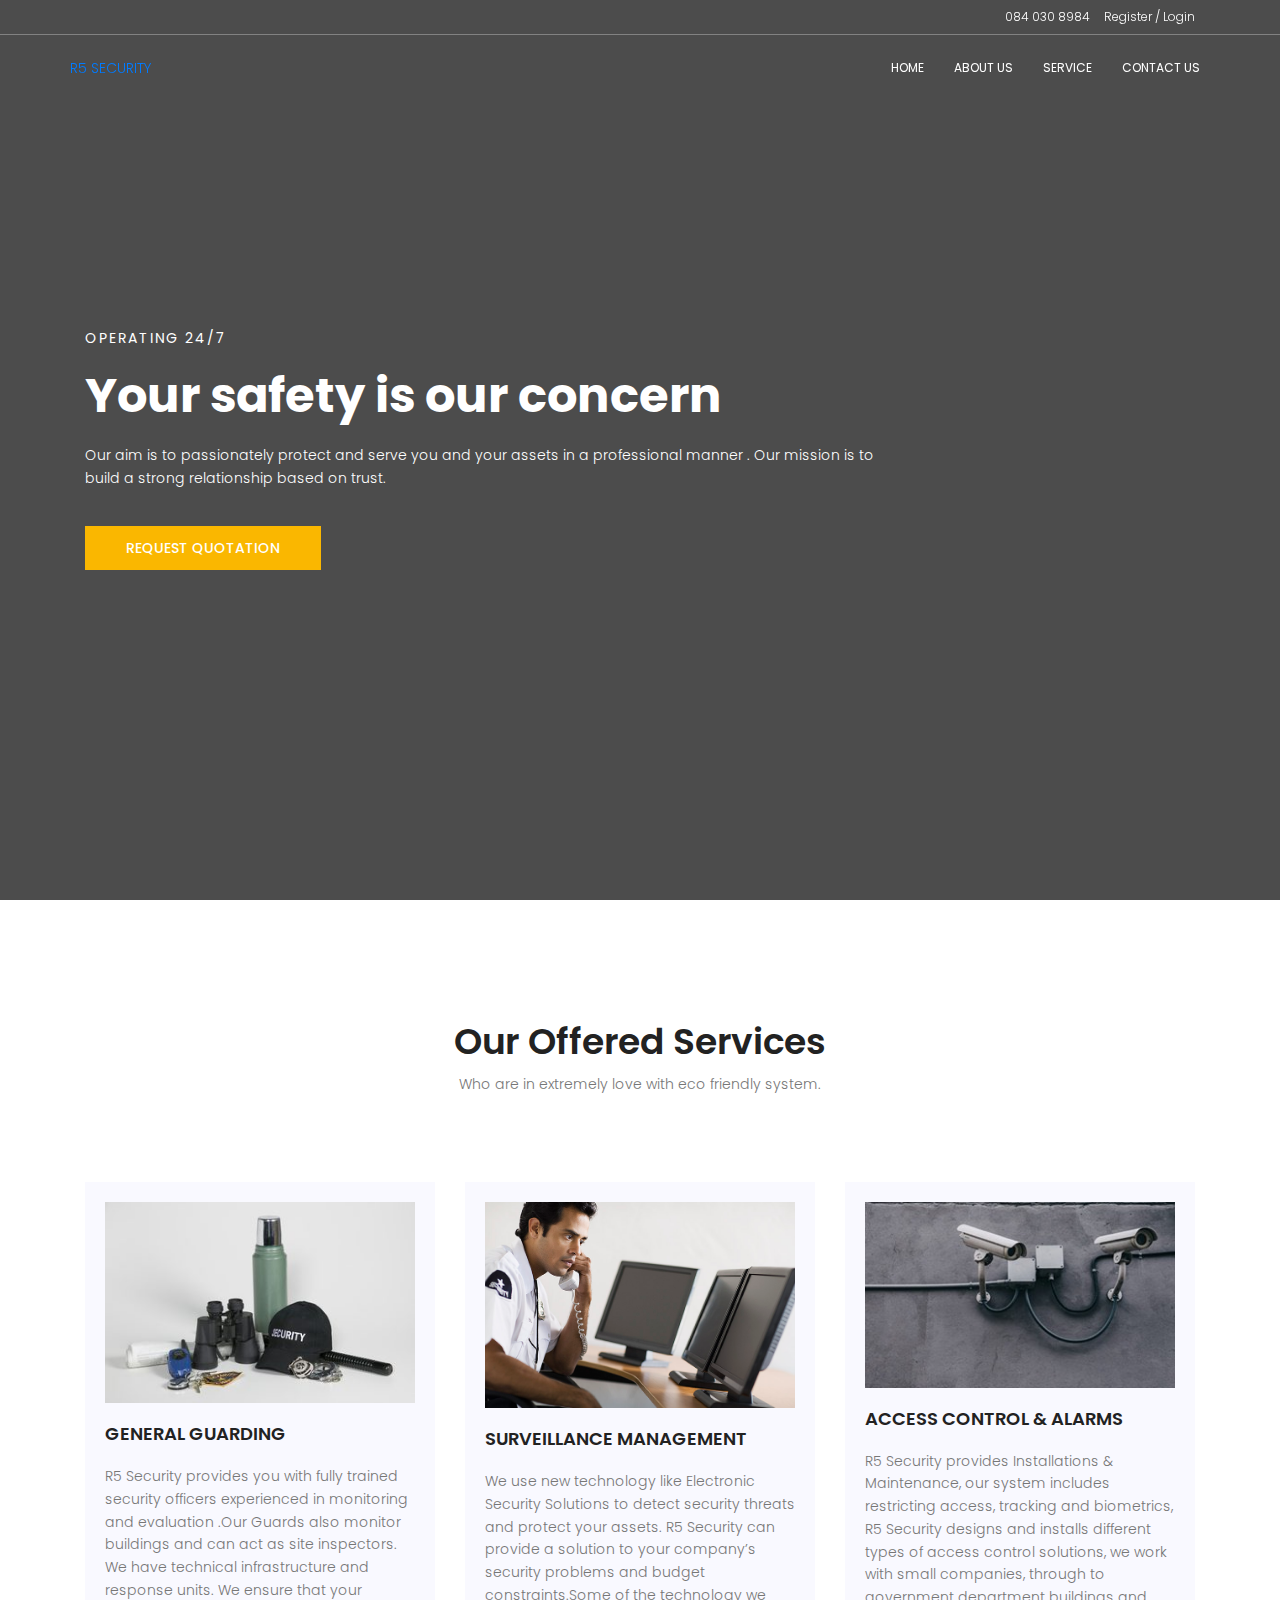
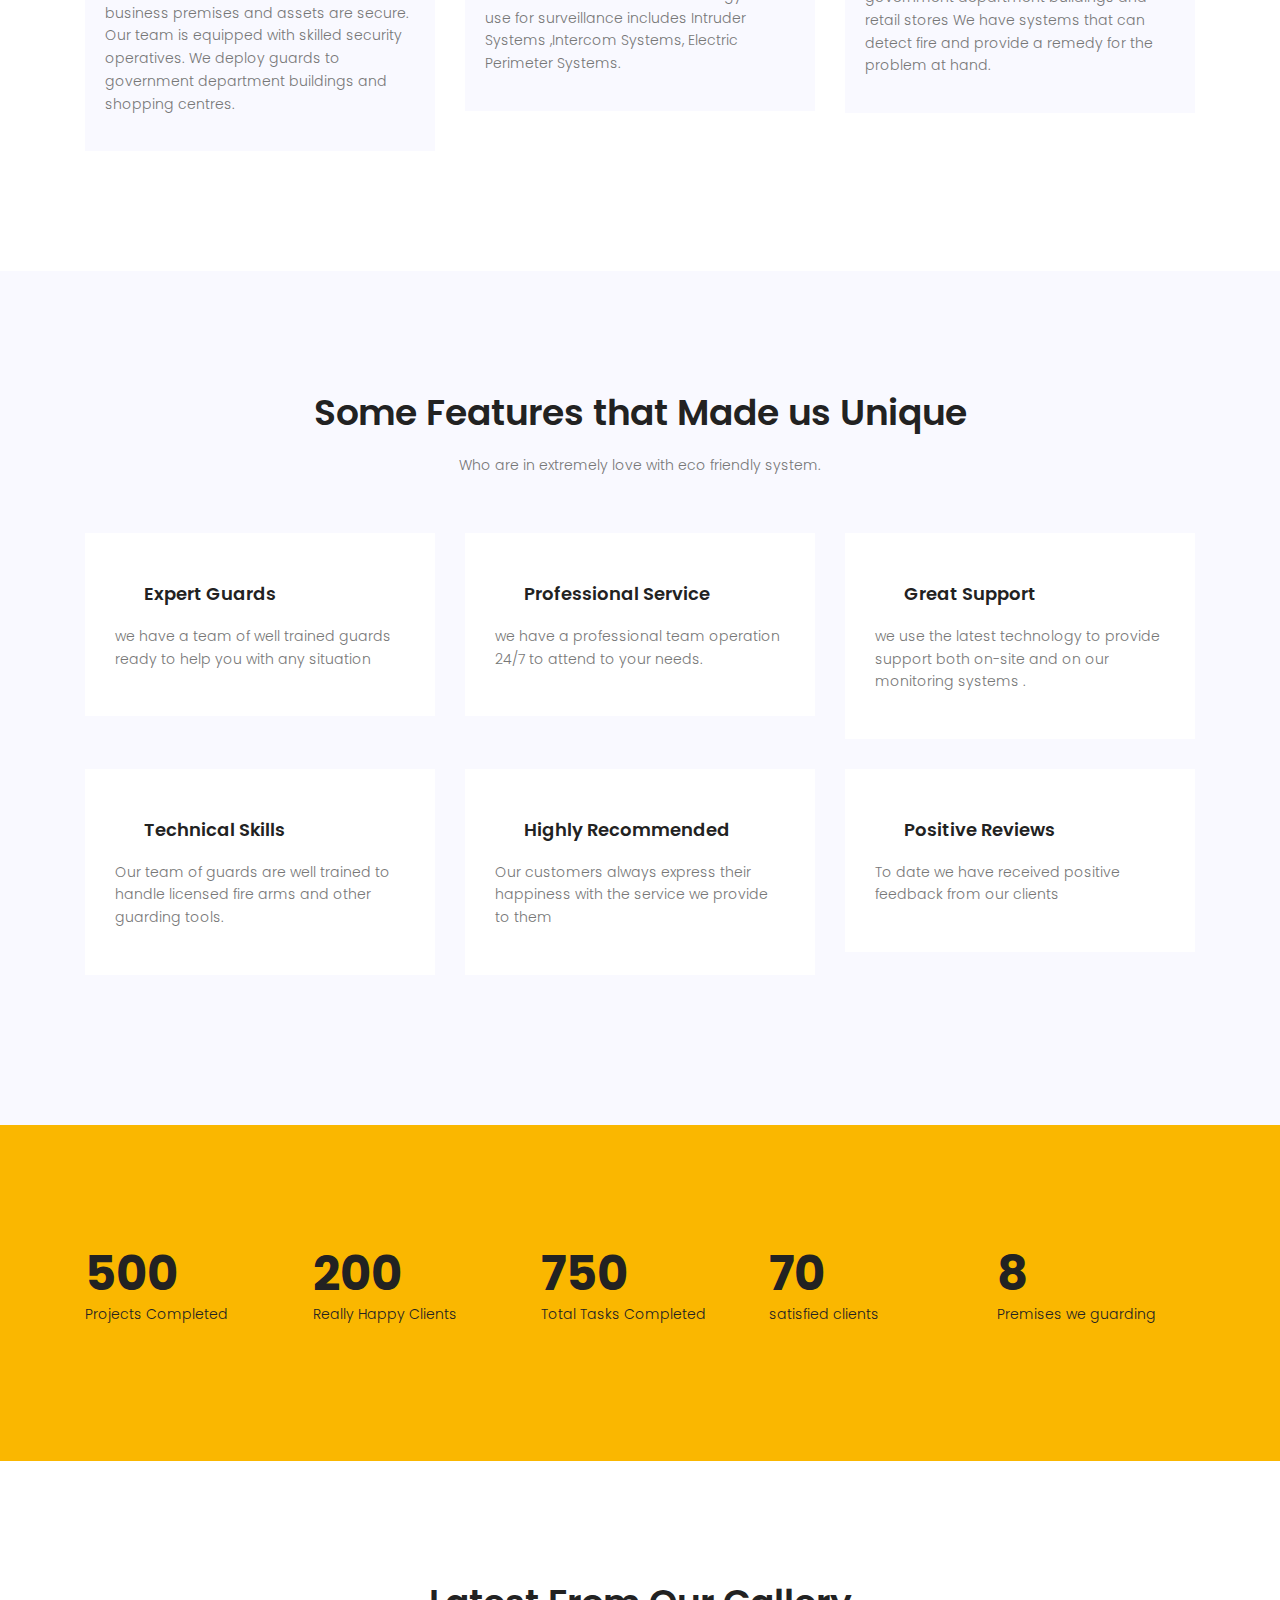
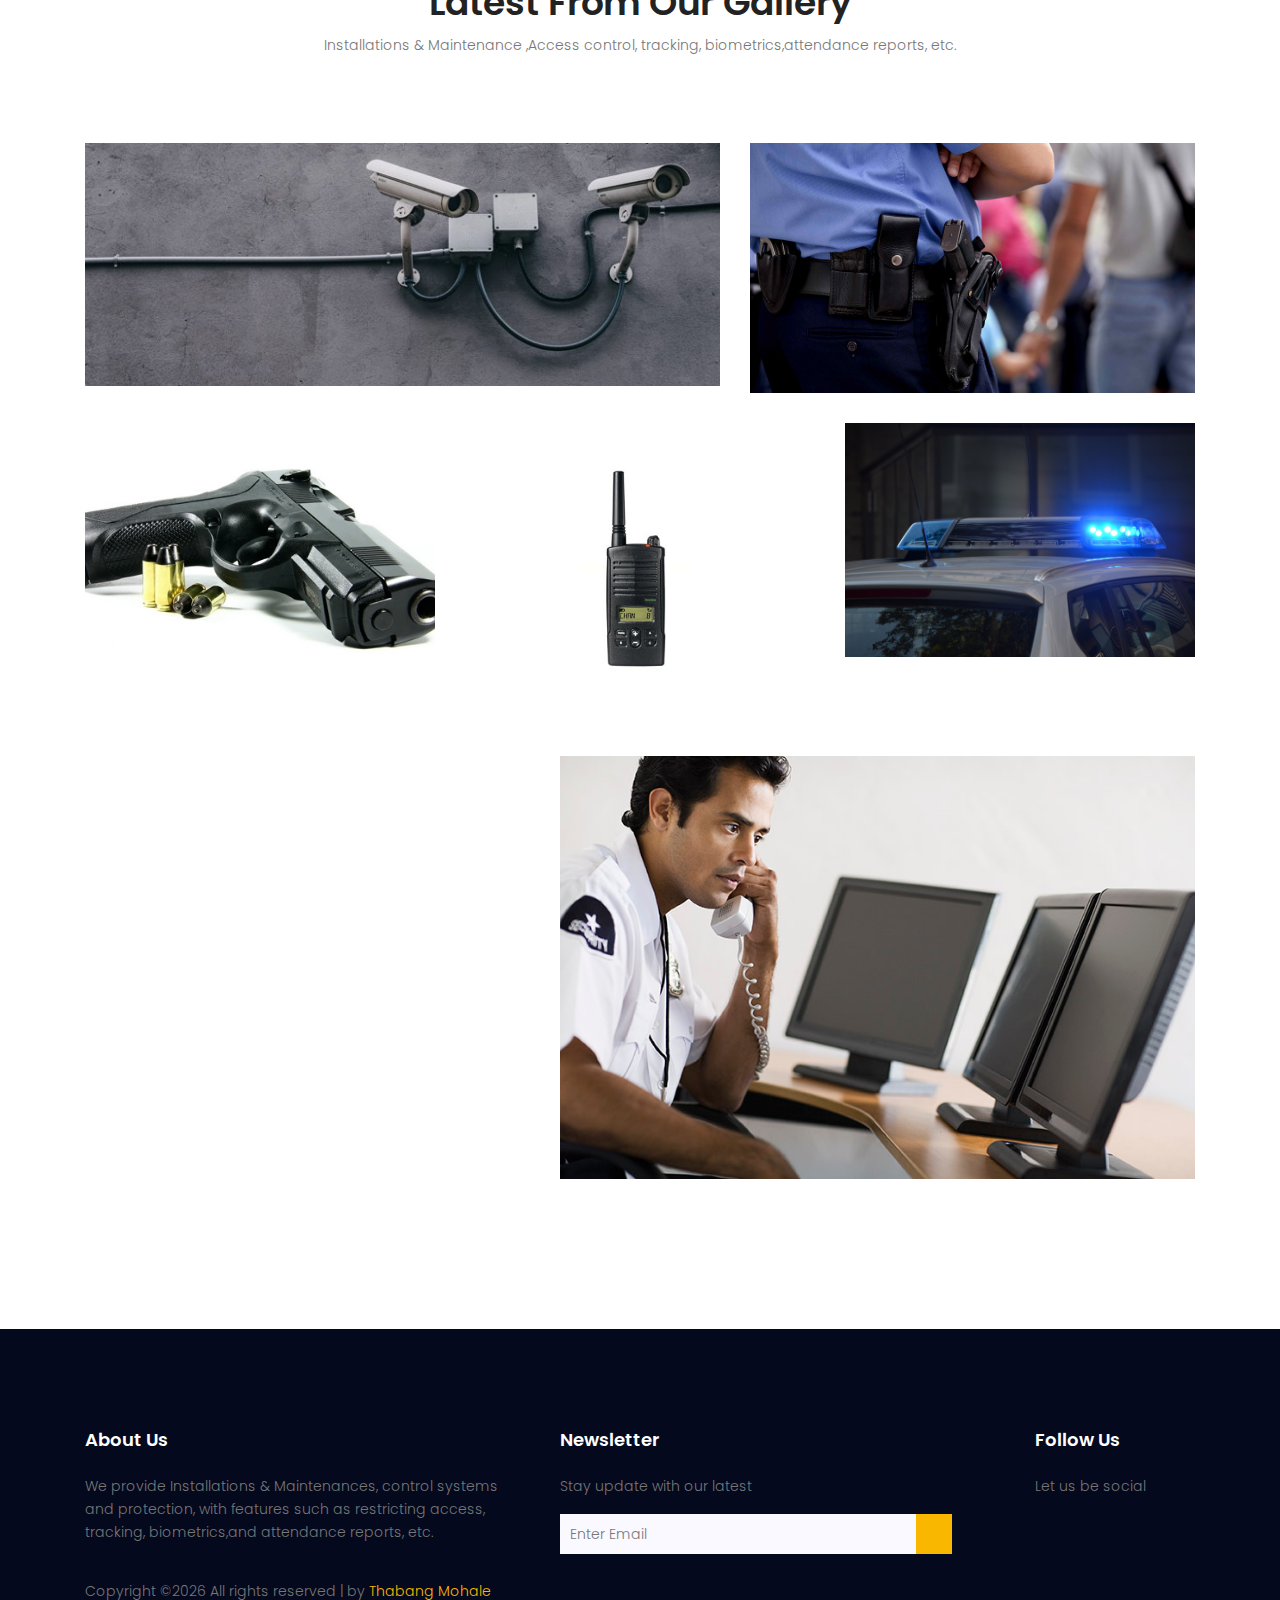
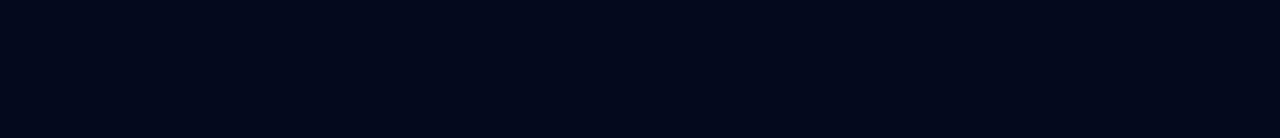
==== index.html @ 670a693b "Add files via upload" ====
<!DOCTYPE html>
	<html lang="zxx" class="no-js">
	<head>
		<!-- Mobile Specific Meta -->
		<meta name="viewport" content="width=device-width, initial-scale=1, shrink-to-fit=no">
		<!-- Favicon-->
		<link rel="shortcut icon" href="img/fav.png">
		<!-- Author Meta -->
		<meta name="author" content="codepixer">
		<!-- Meta Description -->
		<meta name="description" content="">
		<!-- Meta Keyword -->
		<meta name="keywords" content="">
		<!-- meta character set -->
		<meta charset="UTF-8">
		<!-- Site Title -->
		<title>R5 Security</title>

		<link href="https://fonts.googleapis.com/css?family=Poppins:100,200,400,300,500,600,700" rel="stylesheet"> 
			<!--
			CSS
			============================================= -->
			<link rel="stylesheet" href="css/linearicons.css">
			<link rel="stylesheet" href="css/font-awesome.min.css">
			<link rel="stylesheet" href="css/bootstrap.css">
			<link rel="stylesheet" href="css/magnific-popup.css">
			<link rel="stylesheet" href="css/nice-select.css">					
			<link rel="stylesheet" href="css/animate.min.css">
			<link rel="stylesheet" href="css/owl.carousel.css">
			<link rel="stylesheet" href="css/main.css">
		</head>
		<body>

			  <header id="header" id="home">
			  	<div class="container header-top">
			  		<div class="row">
				  		<div class="col-6 top-head-left">				  			
				  			<ul>
		  						<li><a href="#"><i class="fa fa-facebook"></i></a></li>
								<li><a href="#"><i class="fa fa-twitter"></i></a></li>
							
				  			</ul>
				  		</div>
				  		<div class="col-6 top-head-right">
				  			<ul>
				  				<li><a href="tel:+880 012 3654 896"><span>084 030 8984</span> <span class="lnr lnr-phone-handset"></span></a></li>
				  				<li><a href="#">Register / Login</a></li>
				  			</ul>
				  		</div>			  			
			  		</div>
			  	</div>
			  	<hr>
			    <div class="container">
			    	<div class="row align-items-center justify-content-between d-flex">
				      <div id="logo">
						  
				        <a href="index.html"><img src="" alt="" title="" />R5 SECURITY</a> 
				      </div>
				      <nav id="nav-menu-container">
				        <ul class="nav-menu">
				          <li class="menu-active"><a href="index.html">Home</a></li>
				          <li><a href="about.html">About Us</a></li>
				          <li><a href="service.html">Service</a></li>
				         <!--- <li><a href="slider.html">Gallery</a></li>
						  <li><a href="price.html">Price</a></li>
						-->
				          	
						  <li><a href="contact.html">Contact us</a></li>
						  <!---	
				          <li class="menu-has-children"><a href="">Pages</a>
				            <ul>
				              <li><a href="blog-single.html">blog Single</a></li>
				              <li><a href="elements.html">Elements</a></li>
				            </ul>
						  </li>	
						-->		          
				        </ul>
				      </nav><!-- #nav-menu-container -->		    		
			    	</div>
			    </div>
			  </header><!-- #header -->

			<!-- start banner Area -->
			<section class="banner-area relative" id="home">
				<div class="overlay overlay-bg"></div>	
				<div class="container">
					<div class="row fullscreen d-flex align-items-center justify-content-start">
						<div class="banner-content col-lg-9">
							<h6 class="text-white">Operating 24/7</h6>
							<h1 class="text-white">
								Your safety is our concern				
							</h1>
							<p class="pt-20 pb-20 text-white">
									Our aim is to passionately protect and serve you and your assets in a 
									professional manner . Our mission is to build a strong relationship
									  based on trust.
							</p>
							<a href="contact.html" class="primary-btn text-uppercase">request quotation</a>
						</div>											
					</div>
				</div>					
			</section>
			<!-- End banner Area -->	

			<!-- Start service Area -->
			<section class="service-area section-gap" id="service">
				<div class="container">
					<div class="row d-flex justify-content-center">
						<div class="menu-content pb-70 col-lg-8">
							<div class="title text-center">
								<h1 class="mb-10">Our Offered Services</h1>
								<p>Who are in extremely love with eco friendly system.</p>
							</div>
						</div>
					</div>						
					<div class="row">
						<div class="col-lg-4">
							<div class="single-service">
								<div class="thumb">
									<img class="img-fluid" src="img/tools.jpg" alt="">
								</div>
								<div class="detail">
									<a href="#"><h4>GENERAL GUARDING</h4></a>
									<p>
									R5 Security provides you with fully trained  security officers experienced in monitoring and evaluation
									 .Our Guards also monitor buildings and can act as  site inspectors.
									 We have  technical infrastructure and  response units.
									We ensure that your business premises and assets are secure.
									Our team  is equipped with skilled security operatives.
									We  deploy guards to government department buildings and shopping centres.									
									</p>
								</div>
							</div>
						</div>
						<div class="col-lg-4">
							<div class="single-service">
								<div class="thumb">
									<img class="img-fluid" src="img/security.jpg" alt="">
								</div>
								<div class="detail">
									<a href="#"><h4>SURVEILLANCE MANAGEMENT</h4></a>
									<p>
									We use new technology like Electronic Security Solutions to detect security threats and 
									protect your assets.
									R5 Security can provide a solution to your company’s 
									security problems and budget constraints.Some of the 
									technology  we use for surveillance includes Intruder Systems ,Intercom Systems,
									Electric Perimeter Systems.										
									</p>
								</div>
							</div>
						</div>
						<div class="col-lg-4">
							<div class="single-service">
								<div class="thumb">
									<img class="img-fluid" src="img/s3.jpg" alt="">
								</div>
								<div class="detail">
									<a href="#"><h4>ACCESS CONTROL & ALARMS</h4></a>
									<p>
											R5 Security provides Installations & Maintenance, our system includes 
											restricting access, tracking and biometrics, R5 Security  designs and installs
											 different types of access control solutions,
											we work with  small companies, through to government department buildings and retail stores
											
											We have systems that can detect fire and provide a remedy for the problem at hand.
											  								
									</p>
								</div>
							</div>
						</div>												
					</div>
				</div>	
			</section>
			<!-- End service Area -->	


			<!-- Start feature Area -->
			<section class="feature-area section-gap" id="feature">
				<div class="container">
					<div class="row d-flex justify-content-center">
						<div class="col-md-8 pb-40 header-text">
							<h1>Some Features that Made us Unique</h1>
							<p>
								Who are in extremely love with eco friendly system.
							</p>
						</div>
					</div>
					<div class="row">
						<div class="col-lg-4 col-md-6">
							<div class="single-feature">
								<h4><span class="lnr lnr-user"></span>Expert Guards</h4>
								<p>
									we have a team of well trained guards ready to help you with any situation
								</p>
							</div>
						</div>
						<div class="col-lg-4 col-md-6">
							<div class="single-feature">
								<h4><span class="lnr lnr-license"></span>Professional Service</h4>
								<p>
									we have a professional team operation 24/7 to attend to your needs.
								</p>								
							</div>
						</div>
						<div class="col-lg-4 col-md-6">
							<div class="single-feature">
								<h4><span class="lnr lnr-phone"></span>Great Support</h4>
								<p>
									we use the latest technology to provide support both on-site and on our monitoring systems .
								</p>								
							</div>
						</div>
						<div class="col-lg-4 col-md-6">
							<div class="single-feature">
								<h4><span class="lnr lnr-rocket"></span>Technical Skills</h4>
								<p>
									Our team of guards are well trained to handle licensed fire arms and other guarding tools.
								</p>				
							</div>
						</div>
						<div class="col-lg-4 col-md-6">
							<div class="single-feature">
								<h4><span class="lnr lnr-diamond"></span>Highly Recommended</h4>
								<p>
									Our customers always express their happiness with the service we provide to them
								</p>								
							</div>
						</div>
						<div class="col-lg-4 col-md-6">
							<div class="single-feature">
								<h4><span class="lnr lnr-bubble"></span>Positive Reviews</h4>
								<p>
									To date we have received positive feedback from our clients
								</p>									
							</div>
						</div>						
					</div>
				</div>	
			</section>
			<!-- End feature Area -->				

			<!-- Start fact Area -->
			<section class="facts-area section-gap" id="facts-area">
				<div class="container">
					<div class="row">
						<div class="col single-fact">
							<h1 class="counter">500</h1>
							<p>Projects Completed</p>
						</div>
						<div class="col single-fact">
							<h1 class="counter">200</h1>
							<p>Really Happy Clients</p>
						</div>
						<div class="col single-fact">
							<h1 class="counter">750</h1>
							<p>Total Tasks Completed</p>
						</div>
						<div class="col single-fact">
							<h1 class="counter">70</h1>
							<p>satisfied clients</p>
						</div>	
						<div class="col single-fact">
							<h1 class="counter">8</h1>
							<p>Premises we guarding</p>
						</div>												
					</div>
				</div>	
			</section>
			<!-- end fact Area -->							

			<!-- Start galery Area -->
			<section class="galery-area section-gap" id="gallery">
				<div class="container">
					<div class="row d-flex justify-content-center">
						<div class="menu-content pb-70 col-lg-8">
							<div class="title text-center">
								<h1 class="mb-10">Latest From Our Gallery</h1>
								<p>Installations & Maintenance ,Access control, tracking, biometrics,attendance reports, etc.	
								</p>
							</div>
						</div>
					</div>					
					<div class="row">
						<div class="col-lg-7 col-md-6">
							<a href="img/g1.jpg" class="single-gallery">
								<img class="img-fluid" src="img/g1.jpg" alt="">
							</a>
						</div>
						<div class="col-lg-5 col-md-6">
							<a href="img/g2.jpg" class="single-gallery">
								<img class="img-fluid" src="img/hg.jpg" alt="">
							</a>
						</div>
						<div class="col-lg-4 col-md-4">
							<a href="img/g3.jpg" class="single-gallery">
								<img class="img-fluid" src="img/gd.jpg" alt="">
							</a>
						</div>
						<div class="col-lg-4 col-md-4">
							<a href="img/g4.jpg" class="single-gallery">
								<img class="img-fluid" src="img/ns.jpg" alt="">
							</a>
						</div>	
						<div class="col-lg-4 col-md-4">
							<a href="img/g5.jpg" class="single-gallery">
								<img class="img-fluid" src="img/car.jpg" alt="">
							</a>
						</div>
						<div class="col-lg-5 col-md-6">
							<a href="img/g6.jpg" class="single-gallery">
								<img class="img-fluid" src="img/str.jpg" alt="">
							</a>
						</div>	
						<div class="col-lg-7 col-md-6">
							<a href="img/g7.jpg" class="single-gallery">
								<img class="img-fluid" src="img/security.jpg" alt="">
							</a>
						</div>	
																									
					</div>
				</div>	
			</section>
			<!-- End galery Area -->

			<!-- Start blog Area -->
			<!---
			<section class="blog-area section-gap" id="blog">
				<div class="container">
					<div class="row d-flex justify-content-center">
						<div class="menu-content pb-70 col-lg-8">
							<div class="title text-center">
								<h1 class="mb-10">Latest From Our Blog</h1>
								<p>Lorem ipsum dolor sit amet, consectetur adipisicing elit, sed do eiusmod tempor incididunt ut labore  et dolore magna aliqua.</p>
							</div>
						</div>
					</div>					
					<div class="row">
						<div class="col-lg-3 col-md-6 single-blog">
							<div class="thumb">
								<img class="img-fluid" src="img/b1.jpg" alt="">								
							</div>
							<p class="date">10 Jan 2018</p>
							<a href="blog-single.html"><h4>Addiction When Gambling
							Becomes A Problem</h4></a>
							<p>
								inappropriate behavior ipsum dolor sit amet, consectetur.
							</p>
							<div class="meta-bottom d-flex justify-content-between">
								<p><span class="lnr lnr-heart"></span> 15 Likes</p>
								<p><span class="lnr lnr-bubble"></span> 02 Comments</p>
							</div>									
						</div>
						<div class="col-lg-3 col-md-6 single-blog">
							<div class="thumb">
								<img class="img-fluid" src="img/b2.jpg" alt="">								
							</div>
							<p class="date">10 Jan 2018</p>
							<a href="blog-single.html"><h4>Addiction When Gambling
							Becomes A Problem</h4></a>
							<p>
								inappropriate behavior ipsum dolor sit amet, consectetur.
							</p>
							<div class="meta-bottom d-flex justify-content-between">
								<p><span class="lnr lnr-heart"></span> 15 Likes</p>
								<p><span class="lnr lnr-bubble"></span> 02 Comments</p>
							</div>									
						</div>
						<div class="col-lg-3 col-md-6 single-blog">
							<div class="thumb">
								<img class="img-fluid" src="img/b3.jpg" alt="">								
							</div>
							<p class="date">10 Jan 2018</p>
							<a href="blog-single.html"><h4>Addiction When Gambling
							Becomes A Problem</h4></a>
							<p>
								inappropriate behavior ipsum dolor sit amet, consectetur.
							</p>
							<div class="meta-bottom d-flex justify-content-between">
								<p><span class="lnr lnr-heart"></span> 15 Likes</p>
								<p><span class="lnr lnr-bubble"></span> 02 Comments</p>
							</div>									
						</div>
						<div class="col-lg-3 col-md-6 single-blog">
							<div class="thumb">
								<img class="img-fluid" src="img/b4.jpg" alt="">								
							</div>
							<p class="date">10 Jan 2018</p>
							<a href="blog-single.html"><h4>Addiction When Gambling
							Becomes A Problem</h4></a>
							<p>
								inappropriate behavior ipsum dolor sit amet, consectetur.
							</p>
							<div class="meta-bottom d-flex justify-content-between">
								<p><span class="lnr lnr-heart"></span> 15 Likes</p>
								<p><span class="lnr lnr-bubble"></span> 02 Comments</p>
							</div>									
						</div>							
					</div>
				</div>	
			</section>
		-->
			<!-- End blog Area -->
			


			<!-- start footer Area -->		
			<footer class="footer-area section-gap">
				<div class="container">
					<div class="row">
						<div class="col-lg-5 col-md-6 col-sm-6">
							<div class="single-footer-widget">
								<h6>About Us</h6>
								<p>
								We provide Installations & Maintenances, control systems and protection,
								with features such as restricting access, tracking, biometrics,and attendance reports, etc.				
								</p>
								<p class="footer-text">
							
Copyright &copy;<script>document.write(new Date().getFullYear());</script> All rights reserved | by <a href="https://www.thabangmohale.co.za" target="_blank">Thabang Mohale</a>

								</p>								
							</div>
						</div>
						<div class="col-lg-5  col-md-6 col-sm-6">
							<div class="single-footer-widget">
								<h6>Newsletter</h6>
								<p>Stay update with our latest</p>
								<div class="" id="mc_embed_signup">
									<form target="_blank" novalidate="true" action="https://spondonit.us12.list-manage.com/subscribe/post?u=1462626880ade1ac87bd9c93a&amp;id=92a4423d01" method="get" class="form-inline">
										<input class="form-control" name="EMAIL" placeholder="Enter Email" onfocus="this.placeholder = ''" onblur="this.placeholder = 'Enter Email '" required="" type="email">
			                            	<button class="click-btn btn btn-default"><span class="lnr lnr-arrow-right"></span></button>
			                            	<div style="position: absolute; left: -5000px;">
												<input name="b_36c4fd991d266f23781ded980_aefe40901a" tabindex="-1" value="" type="text">
											</div>

										<div class="info"></div>
									</form>
								</div>
							</div>
						</div>						
						<div class="col-lg-2 col-md-6 col-sm-6 social-widget">
							<div class="single-footer-widget">
								<h6>Follow Us</h6>
								<p>Let us be social</p>
								<div class="footer-social d-flex align-items-center">
									<a href="#"><i class="fa fa-facebook"></i></a>
									<a href="#"><i class="fa fa-twitter"></i></a>
								
								</div>
							</div>
						</div>							
					</div>
				</div>
			</footer>	
			<!-- End footer Area -->		

			<script src="js/vendor/jquery-2.2.4.min.js"></script>
			<script src="https://cdnjs.cloudflare.com/ajax/libs/popper.js/1.12.9/umd/popper.min.js" integrity="sha384-ApNbgh9B+Y1QKtv3Rn7W3mgPxhU9K/ScQsAP7hUibX39j7fakFPskvXusvfa0b4Q" crossorigin="anonymous"></script>
			<script src="js/vendor/bootstrap.min.js"></script>			
			<script type="text/javascript" src="https://maps.googleapis.com/maps/api/js?key=AIzaSyBhOdIF3Y9382fqJYt5I_sswSrEw5eihAA"></script>
  			<script src="js/easing.min.js"></script>			
			<script src="js/hoverIntent.js"></script>
			<script src="js/superfish.min.js"></script>	
			<script src="js/jquery.ajaxchimp.min.js"></script>
			<script src="js/jquery.magnific-popup.min.js"></script>	
			<script src="js/owl.carousel.min.js"></script>			
			<script src="js/jquery.sticky.js"></script>
			<script src="js/jquery.nice-select.min.js"></script>	
			<script src="js/waypoints.min.js"></script>
			<script src="js/jquery.counterup.min.js"></script>					
			<script src="js/parallax.min.js"></script>		
			<script src="js/mail-script.js"></script>	
			<script src="js/main.js"></script>	
		</body>
	</html>
---- css/linearicons.css ----
@font-face {
	font-family: 'Linearicons-Free';
	src:url('../fonts/Linearicons-Free.eot?w118d');
	src:url('../fonts/Linearicons-Free.eot?#iefixw118d') format('embedded-opentype'),
		url('../fonts/Linearicons-Free.woff2?w118d') format('woff2'),
		url('../fonts/Linearicons-Free.woff?w118d') format('woff'),
		url('../fonts/Linearicons-Free.ttf?w118d') format('truetype'),
		url('../fonts/Linearicons-Free.svg?w118d#Linearicons-Free') format('svg');
	font-weight: normal;
	font-style: normal;
}

.lnr {
	font-family: 'Linearicons-Free';
	speak: none;
	font-style: normal;
	font-weight: normal;
	font-variant: normal;
	text-transform: none;
	line-height: 1;

	/* Better Font Rendering =========== */
	-webkit-font-smoothing: antialiased;
	-moz-osx-font-smoothing: grayscale;
}

.lnr-home:before {
	content: "\e800";
}
.lnr-apartment:before {
	content: "\e801";
}
.lnr-pencil:before {
	content: "\e802";
}
.lnr-magic-wand:before {
	content: "\e803";
}
.lnr-drop:before {
	content: "\e804";
}
.lnr-lighter:before {
	content: "\e805";
}
.lnr-poop:before {
	content: "\e806";
}
.lnr-sun:before {
	content: "\e807";
}
.lnr-moon:before {
	content: "\e808";
}
.lnr-cloud:before {
	content: "\e809";
}
.lnr-cloud-upload:before {
	content: "\e80a";
}
.lnr-cloud-download:before {
	content: "\e80b";
}
.lnr-cloud-sync:before {
	content: "\e80c";
}
.lnr-cloud-check:before {
	content: "\e80d";
}
.lnr-database:before {
	content: "\e80e";
}
.lnr-lock:before {
	content: "\e80f";
}
.lnr-cog:before {
	content: "\e810";
}
.lnr-trash:before {
	content: "\e811";
}
.lnr-dice:before {
	content: "\e812";
}
.lnr-heart:before {
	content: "\e813";
}
.lnr-star:before {
	content: "\e814";
}
.lnr-star-half:before {
	content: "\e815";
}
.lnr-star-empty:before {
	content: "\e816";
}
.lnr-flag:before {
	content: "\e817";
}
.lnr-envelope:before {
	content: "\e818";
}
.lnr-paperclip:before {
	content: "\e819";
}
.lnr-inbox:before {
	content: "\e81a";
}
.lnr-eye:before {
	content: "\e81b";
}
.lnr-printer:before {
	content: "\e81c";
}
.lnr-file-empty:before {
	content: "\e81d";
}
.lnr-file-add:before {
	content: "\e81e";
}
.lnr-enter:before {
	content: "\e81f";
}
.lnr-exit:before {
	content: "\e820";
}
.lnr-graduation-hat:before {
	content: "\e821";
}
.lnr-license:before {
	content: "\e822";
}
.lnr-music-note:before {
	content: "\e823";
}
.lnr-film-play:before {
	content: "\e824";
}
.lnr-camera-video:before {
	content: "\e825";
}
.lnr-camera:before {
	content: "\e826";
}
.lnr-picture:before {
	content: "\e827";
}
.lnr-book:before {
	content: "\e828";
}
.lnr-bookmark:before {
	content: "\e829";
}
.lnr-user:before {
	content: "\e82a";
}
.lnr-users:before {
	content: "\e82b";
}
.lnr-shirt:before {
	content: "\e82c";
}
.lnr-store:before {
	content: "\e82d";
}
.lnr-cart:before {
	content: "\e82e";
}
.lnr-tag:before {
	content: "\e82f";
}
.lnr-phone-handset:before {
	content: "\e830";
}
.lnr-phone:before {
	content: "\e831";
}
.lnr-pushpin:before {
	content: "\e832";
}
.lnr-map-marker:before {
	content: "\e833";
}
.lnr-map:before {
	content: "\e834";
}
.lnr-location:before {
	content: "\e835";
}
.lnr-calendar-full:before {
	content: "\e836";
}
.lnr-keyboard:before {
	content: "\e837";
}
.lnr-spell-check:before {
	content: "\e838";
}
.lnr-screen:before {
	content: "\e839";
}
.lnr-smartphone:before {
	content: "\e83a";
}
.lnr-tablet:before {
	content: "\e83b";
}
.lnr-laptop:before {
	content: "\e83c";
}
.lnr-laptop-phone:before {
	content: "\e83d";
}
.lnr-power-switch:before {
	content: "\e83e";
}
.lnr-bubble:before {
	content: "\e83f";
}
.lnr-heart-pulse:before {
	content: "\e840";
}
.lnr-construction:before {
	content: "\e841";
}
.lnr-pie-chart:before {
	content: "\e842";
}
.lnr-chart-bars:before {
	content: "\e843";
}
.lnr-gift:before {
	content: "\e844";
}
.lnr-diamond:before {
	content: "\e845";
}
.lnr-linearicons:before {
	content: "\e846";
}
.lnr-dinner:before {
	content: "\e847";
}
.lnr-coffee-cup:before {
	content: "\e848";
}
.lnr-leaf:before {
	content: "\e849";
}
.lnr-paw:before {
	content: "\e84a";
}
.lnr-rocket:before {
	content: "\e84b";
}
.lnr-briefcase:before {
	content: "\e84c";
}
.lnr-bus:before {
	content: "\e84d";
}
.lnr-car:before {
	content: "\e84e";
}
.lnr-train:before {
	content: "\e84f";
}
.lnr-bicycle:before {
	content: "\e850";
}
.lnr-wheelchair:before {
	content: "\e851";
}
.lnr-select:before {
	content: "\e852";
}
.lnr-earth:before {
	content: "\e853";
}
.lnr-smile:before {
	content: "\e854";
}
.lnr-sad:before {
	content: "\e855";
}
.lnr-neutral:before {
	content: "\e856";
}
.lnr-mustache:before {
	content: "\e857";
}
.lnr-alarm:before {
	content: "\e858";
}
.lnr-bullhorn:before {
	content: "\e859";
}
.lnr-volume-high:before {
	content: "\e85a";
}
.lnr-volume-medium:before {
	content: "\e85b";
}
.lnr-volume-low:before {
	content: "\e85c";
}
.lnr-volume:before {
	content: "\e85d";
}
.lnr-mic:before {
	content: "\e85e";
}
.lnr-hourglass:before {
	content: "\e85f";
}
.lnr-undo:before {
	content: "\e860";
}
.lnr-redo:before {
	content: "\e861";
}
.lnr-sync:before {
	content: "\e862";
}
.lnr-history:before {
	content: "\e863";
}
.lnr-clock:before {
	content: "\e864";
}
.lnr-download:before {
	content: "\e865";
}
.lnr-upload:before {
	content: "\e866";
}
.lnr-enter-down:before {
	content: "\e867";
}
.lnr-exit-up:before {
	content: "\e868";
}
.lnr-bug:before {
	content: "\e869";
}
.lnr-code:before {
	content: "\e86a";
}
.lnr-link:before {
	content: "\e86b";
}
.lnr-unlink:before {
	content: "\e86c";
}
.lnr-thumbs-up:before {
	content: "\e86d";
}
.lnr-thumbs-down:before {
	content: "\e86e";
}
.lnr-magnifier:before {
	content: "\e86f";
}
.lnr-cross:before {
	content: "\e870";
}
.lnr-menu:before {
	content: "\e871";
}
.lnr-list:before {
	content: "\e872";
}
.lnr-chevron-up:before {
	content: "\e873";
}
.lnr-chevron-down:before {
	content: "\e874";
}
.lnr-chevron-left:before {
	content: "\e875";
}
.lnr-chevron-right:before {
	content: "\e876";
}
.lnr-arrow-up:before {
	content: "\e877";
}
.lnr-arrow-down:before {
	content: "\e878";
}
.lnr-arrow-left:before {
	content: "\e879";
}
.lnr-arrow-right:before {
	content: "\e87a";
}
.lnr-move:before {
	content: "\e87b";
}
.lnr-warning:before {
	content: "\e87c";
}
.lnr-question-circle:before {
	content: "\e87d";
}
.lnr-menu-circle:before {
	content: "\e87e";
}
.lnr-checkmark-circle:before {
	content: "\e87f";
}
.lnr-cross-circle:before {
	content: "\e880";
}
.lnr-plus-circle:before {
	content: "\e881";
}
.lnr-circle-minus:before {
	content: "\e882";
}
.lnr-arrow-up-circle:before {
	content: "\e883";
}
.lnr-arrow-down-circle:before {
	content: "\e884";
}
.lnr-arrow-left-circle:before {
	content: "\e885";
}
.lnr-arrow-right-circle:before {
	content: "\e886";
}
.lnr-chevron-up-circle:before {
	content: "\e887";
}
.lnr-chevron-down-circle:before {
	content: "\e888";
}
.lnr-chevron-left-circle:before {
	content: "\e889";
}
.lnr-chevron-right-circle:before {
	content: "\e88a";
}
.lnr-crop:before {
	content: "\e88b";
}
.lnr-frame-expand:before {
	content: "\e88c";
}
.lnr-frame-contract:before {
	content: "\e88d";
}
.lnr-layers:before {
	content: "\e88e";
}
.lnr-funnel:before {
	content: "\e88f";
}
.lnr-text-format:before {
	content: "\e890";
}
.lnr-text-format-remove:before {
	content: "\e891";
}
.lnr-text-size:before {
	content: "\e892";
}
.lnr-bold:before {
	content: "\e893";
}
.lnr-italic:before {
	content: "\e894";
}
.lnr-underline:before {
	content: "\e895";
}
.lnr-strikethrough:before {
	content: "\e896";
}
.lnr-highlight:before {
	content: "\e897";
}
.lnr-text-align-left:before {
	content: "\e898";
}
.lnr-text-align-center:before {
	content: "\e899";
}
.lnr-text-align-right:before {
	content: "\e89a";
}
.lnr-text-align-justify:before {
	content: "\e89b";
}
.lnr-line-spacing:before {
	content: "\e89c";
}
.lnr-indent-increase:before {
	content: "\e89d";
}
.lnr-indent-decrease:before {
	content: "\e89e";
}
.lnr-pilcrow:before {
	content: "\e89f";
}
.lnr-direction-ltr:before {
	content: "\e8a0";
}
.lnr-direction-rtl:before {
	content: "\e8a1";
}
.lnr-page-break:before {
	content: "\e8a2";
}
.lnr-sort-alpha-asc:before {
	content: "\e8a3";
}
.lnr-sort-amount-asc:before {
	content: "\e8a4";
}
.lnr-hand:before {
	content: "\e8a5";
}
.lnr-pointer-up:before {
	content: "\e8a6";
}
.lnr-pointer-right:before {
	content: "\e8a7";
}
.lnr-pointer-down:before {
	content: "\e8a8";
}
.lnr-pointer-left:before {
	content: "\e8a9";
}
---- css/nice-select.css ----
.nice-select {
  -webkit-tap-highlight-color: transparent;
  background-color: #fff;
  border-radius: 5px;
  border: solid 1px #e8e8e8;
  box-sizing: border-box;
  clear: both;
  cursor: pointer;
  display: block;
  float: left;
  font-family: inherit;
  font-size: 14px;
  font-weight: normal;
  height: 42px;
  line-height: 40px;
  outline: none;
  padding-left: 18px;
  padding-right: 30px;
  position: relative;
  text-align: left !important;
  -webkit-transition: all 0.2s ease-in-out;
  transition: all 0.2s ease-in-out;
  -webkit-user-select: none;
     -moz-user-select: none;
      -ms-user-select: none;
          user-select: none;
  white-space: nowrap;
  width: auto; }
  .nice-select:hover {
    border-color: #dbdbdb; }
  .nice-select:active, .nice-select.open, .nice-select:focus {
    border-color: #999; }
  .nice-select:after {
    border-bottom: 2px solid #999;
    border-right: 2px solid #999;
    content: '';
    display: block;
    height: 5px;
    margin-top: -4px;
    pointer-events: none;
    position: absolute;
    right: 12px;
    top: 50%;
    -webkit-transform-origin: 66% 66%;
        -ms-transform-origin: 66% 66%;
            transform-origin: 66% 66%;
    -webkit-transform: rotate(45deg);
        -ms-transform: rotate(45deg);
            transform: rotate(45deg);
    -webkit-transition: all 0.15s ease-in-out;
    transition: all 0.15s ease-in-out;
    width: 5px; }
  .nice-select.open:after {
    -webkit-transform: rotate(-135deg);
        -ms-transform: rotate(-135deg);
            transform: rotate(-135deg); }
  .nice-select.open .list {
    opacity: 1;
    pointer-events: auto;
    -webkit-transform: scale(1) translateY(0);
        -ms-transform: scale(1) translateY(0);
            transform: scale(1) translateY(0); }
  .nice-select.disabled {
    border-color: #ededed;
    color: #999;
    pointer-events: none; }
    .nice-select.disabled:after {
      border-color: #cccccc; }
  .nice-select.wide {
    width: 100%; }
    .nice-select.wide .list {
      left: 0 !important;
      right: 0 !important; }
  .nice-select.right {
    float: right; }
    .nice-select.right .list {
      left: auto;
      right: 0; }
  .nice-select.small {
    font-size: 12px;
    height: 36px;
    line-height: 34px; }
    .nice-select.small:after {
      height: 4px;
      width: 4px; }
    .nice-select.small .option {
      line-height: 34px;
      min-height: 34px; }
  .nice-select .list {
    background-color: #fff;
    border-radius: 5px;
    box-shadow: 0 0 0 1px rgba(68, 68, 68, 0.11);
    box-sizing: border-box;
    margin-top: 4px;
    opacity: 0;
    overflow: hidden;
    padding: 0;
    pointer-events: none;
    position: absolute;
    top: 100%;
    left: 0;
    -webkit-transform-origin: 50% 0;
        -ms-transform-origin: 50% 0;
            transform-origin: 50% 0;
    -webkit-transform: scale(0.75) translateY(-21px);
        -ms-transform: scale(0.75) translateY(-21px);
            transform: scale(0.75) translateY(-21px);
    -webkit-transition: all 0.2s cubic-bezier(0.5, 0, 0, 1.25), opacity 0.15s ease-out;
    transition: all 0.2s cubic-bezier(0.5, 0, 0, 1.25), opacity 0.15s ease-out;
    z-index: 9; }
    .nice-select .list:hover .option:not(:hover) {
      background-color: transparent !important; }
  .nice-select .option {
    cursor: pointer;
    font-weight: 400;
    line-height: 40px;
    list-style: none;
    min-height: 40px;
    outline: none;
    padding-left: 18px;
    padding-right: 29px;
    text-align: left;
    -webkit-transition: all 0.2s;
    transition: all 0.2s; }
    .nice-select .option:hover, .nice-select .option.focus, .nice-select .option.selected.focus {
      background-color: #f6f6f6; }
    .nice-select .option.selected {
      font-weight: bold; }
    .nice-select .option.disabled {
      background-color: transparent;
      color: #999;
      cursor: default; }

.no-csspointerevents .nice-select .list {
  display: none; }

.no-csspointerevents .nice-select.open .list {
  display: block; }
---- css/main.css ----
/*--------------------------- Color variations ----------------------*/
/* Medium Layout: 1280px */
/* Tablet Layout: 768px */
/* Mobile Layout: 320px */
/* Wide Mobile Layout: 480px */
/* =================================== */
/*  Basic Style 
/* =================================== */
::-moz-selection {
  /* Code for Firefox */
  background-color: #fab700;
  color: #fff;
}

::selection {
  background-color: #fab700;
  color: #fff;
}

::-webkit-input-placeholder {
  /* WebKit, Blink, Edge */
  color: #777777;
  font-weight: 300;
}

:-moz-placeholder {
  /* Mozilla Firefox 4 to 18 */
  color: #777777;
  opacity: 1;
  font-weight: 300;
}

::-moz-placeholder {
  /* Mozilla Firefox 19+ */
  color: #777777;
  opacity: 1;
  font-weight: 300;
}

:-ms-input-placeholder {
  /* Internet Explorer 10-11 */
  color: #777777;
  font-weight: 300;
}

::-ms-input-placeholder {
  /* Microsoft Edge */
  color: #777777;
  font-weight: 300;
}

body {
  color: #777777;
  font-family: "Poppins", sans-serif;
  font-size: 14px;
  font-weight: 300;
  line-height: 1.625em;
  position: relative;
}

ol, ul {
  margin: 0;
  padding: 0;
  list-style: none;
}

select {
  display: block;
}

figure {
  margin: 0;
}

a {
  -webkit-transition: all 0.3s ease 0s;
  -moz-transition: all 0.3s ease 0s;
  -o-transition: all 0.3s ease 0s;
  transition: all 0.3s ease 0s;
}

iframe {
  border: 0;
}

a, a:focus, a:hover {
  text-decoration: none;
  outline: 0;
}

.btn.active.focus,
.btn.active:focus,
.btn.focus,
.btn.focus:active,
.btn:active:focus,
.btn:focus {
  text-decoration: none;
  outline: 0;
}

.card-panel {
  margin: 0;
  padding: 60px;
}

/**
 *  Typography
 *
 **/
.btn i, .btn-large i, .btn-floating i, .btn-large i, .btn-flat i {
  font-size: 1em;
  line-height: inherit;
}

.gray-bg {
  background: #f9f9ff;
}

h1, h2, h3,
h4, h5, h6 {
  font-family: "Poppins", sans-serif;
  color: #222222;
  line-height: 1.2em !important;
  margin-bottom: 0;
  margin-top: 0;
  font-weight: 600;
}

.h1, .h2, .h3,
.h4, .h5, .h6 {
  margin-bottom: 0;
  margin-top: 0;
  font-family: "Poppins", sans-serif;
  font-weight: 600;
  color: #222222;
}

h1, .h1 {
  font-size: 36px;
}

h2, .h2 {
  font-size: 30px;
}

h3, .h3 {
  font-size: 24px;
}

h4, .h4 {
  font-size: 18px;
}

h5, .h5 {
  font-size: 16px;
}

h6, .h6 {
  font-size: 14px;
  color: #222222;
}

td, th {
  border-radius: 0px;
}

/**
 * For modern browsers
 * 1. The space content is one way to avoid an Opera bug when the
 *    contenteditable attribute is included anywhere else in the document.
 *    Otherwise it causes space to appear at the top and bottom of elements
 *    that are clearfixed.
 * 2. The use of `table` rather than `block` is only necessary if using
 *    `:before` to contain the top-margins of child elements.
 */
.clear::before, .clear::after {
  content: " ";
  display: table;
}

.clear::after {
  clear: both;
}

.fz-11 {
  font-size: 11px;
}

.fz-12 {
  font-size: 12px;
}

.fz-13 {
  font-size: 13px;
}

.fz-14 {
  font-size: 14px;
}

.fz-15 {
  font-size: 15px;
}

.fz-16 {
  font-size: 16px;
}

.fz-18 {
  font-size: 18px;
}

.fz-30 {
  font-size: 30px;
}

.fz-48 {
  font-size: 48px !important;
}

.fw100 {
  font-weight: 100;
}

.fw300 {
  font-weight: 300;
}

.fw400 {
  font-weight: 400 !important;
}

.fw500 {
  font-weight: 500;
}

.f700 {
  font-weight: 700;
}

.fsi {
  font-style: italic;
}

.mt-10 {
  margin-top: 10px;
}

.mt-15 {
  margin-top: 15px;
}

.mt-20 {
  margin-top: 20px;
}

.mt-25 {
  margin-top: 25px;
}

.mt-30 {
  margin-top: 30px;
}

.mt-35 {
  margin-top: 35px;
}

.mt-40 {
  margin-top: 40px;
}

.mt-50 {
  margin-top: 50px;
}

.mt-60 {
  margin-top: 60px;
}

.mt-70 {
  margin-top: 70px;
}

.mt-80 {
  margin-top: 80px;
}

.mt-100 {
  margin-top: 100px;
}

.mt-120 {
  margin-top: 120px;
}

.mt-150 {
  margin-top: 150px;
}

.ml-0 {
  margin-left: 0 !important;
}

.ml-5 {
  margin-left: 5px !important;
}

.ml-10 {
  margin-left: 10px;
}

.ml-15 {
  margin-left: 15px;
}

.ml-20 {
  margin-left: 20px;
}

.ml-30 {
  margin-left: 30px;
}

.ml-50 {
  margin-left: 50px;
}

.mr-0 {
  margin-right: 0 !important;
}

.mr-5 {
  margin-right: 5px !important;
}

.mr-15 {
  margin-right: 15px;
}

.mr-10 {
  margin-right: 10px;
}

.mr-20 {
  margin-right: 20px;
}

.mr-30 {
  margin-right: 30px;
}

.mr-50 {
  margin-right: 50px;
}

.mb-0 {
  margin-bottom: 0px;
}

.mb-0-i {
  margin-bottom: 0px !important;
}

.mb-5 {
  margin-bottom: 5px;
}

.mb-10 {
  margin-bottom: 10px;
}

.mb-15 {
  margin-bottom: 15px;
}

.mb-20 {
  margin-bottom: 20px;
}

.mb-25 {
  margin-bottom: 25px;
}

.mb-30 {
  margin-bottom: 30px;
}

.mb-40 {
  margin-bottom: 40px;
}

.mb-50 {
  margin-bottom: 50px;
}

.mb-60 {
  margin-bottom: 60px;
}

.mb-70 {
  margin-bottom: 70px;
}

.mb-80 {
  margin-bottom: 80px;
}

.mb-90 {
  margin-bottom: 90px;
}

.mb-100 {
  margin-bottom: 100px;
}

.pt-0 {
  padding-top: 0px;
}

.pt-10 {
  padding-top: 10px;
}

.pt-15 {
  padding-top: 15px;
}

.pt-20 {
  padding-top: 20px;
}

.pt-25 {
  padding-top: 25px;
}

.pt-30 {
  padding-top: 30px;
}

.pt-40 {
  padding-top: 40px;
}

.pt-50 {
  padding-top: 50px;
}

.pt-60 {
  padding-top: 60px;
}

.pt-70 {
  padding-top: 70px;
}

.pt-80 {
  padding-top: 80px;
}

.pt-90 {
  padding-top: 90px;
}

.pt-100 {
  padding-top: 100px;
}

.pt-120 {
  padding-top: 120px;
}

.pt-150 {
  padding-top: 150px;
}

.pt-170 {
  padding-top: 170px;
}

.pb-0 {
  padding-bottom: 0px;
}

.pb-10 {
  padding-bottom: 10px;
}

.pb-15 {
  padding-bottom: 15px;
}

.pb-20 {
  padding-bottom: 20px;
}

.pb-25 {
  padding-bottom: 25px;
}

.pb-30 {
  padding-bottom: 30px;
}

.pb-40 {
  padding-bottom: 40px;
}

.pb-50 {
  padding-bottom: 50px;
}

.pb-60 {
  padding-bottom: 60px;
}

.pb-70 {
  padding-bottom: 70px;
}

.pb-80 {
  padding-bottom: 80px;
}

.pb-90 {
  padding-bottom: 90px;
}

.pb-100 {
  padding-bottom: 100px;
}

.pb-120 {
  padding-bottom: 120px;
}

.pb-150 {
  padding-bottom: 150px;
}

.pr-30 {
  padding-right: 30px;
}

.pl-30 {
  padding-left: 30px;
}

.pl-90 {
  padding-left: 90px;
}

.p-40 {
  padding: 40px;
}

.float-left {
  float: left;
}

.float-right {
  float: right;
}

.text-italic {
  font-style: italic;
}

.text-white {
  color: #fff;
}

.text-black {
  color: #000;
}

.transition {
  -webkit-transition: all 0.3s ease 0s;
  -moz-transition: all 0.3s ease 0s;
  -o-transition: all 0.3s ease 0s;
  transition: all 0.3s ease 0s;
}

.section-full {
  padding: 100px 0;
}

.section-half {
  padding: 75px 0;
}

.text-center {
  text-align: center;
}

.text-left {
  text-align: left;
}

.text-rigth {
  text-align: right;
}

.flex {
  display: -webkit-box;
  display: -webkit-flex;
  display: -moz-flex;
  display: -ms-flexbox;
  display: flex;
}

.inline-flex {
  display: -webkit-inline-box;
  display: -webkit-inline-flex;
  display: -moz-inline-flex;
  display: -ms-inline-flexbox;
  display: inline-flex;
}

.flex-grow {
  -webkit-box-flex: 1;
  -webkit-flex-grow: 1;
  -moz-flex-grow: 1;
  -ms-flex-positive: 1;
  flex-grow: 1;
}

.flex-wrap {
  -webkit-flex-wrap: wrap;
  -moz-flex-wrap: wrap;
  -ms-flex-wrap: wrap;
  flex-wrap: wrap;
}

.flex-left {
  -webkit-box-pack: start;
  -ms-flex-pack: start;
  -webkit-justify-content: flex-start;
  -moz-justify-content: flex-start;
  justify-content: flex-start;
}

.flex-middle {
  -webkit-box-align: center;
  -ms-flex-align: center;
  -webkit-align-items: center;
  -moz-align-items: center;
  align-items: center;
}

.flex-right {
  -webkit-box-pack: end;
  -ms-flex-pack: end;
  -webkit-justify-content: flex-end;
  -moz-justify-content: flex-end;
  justify-content: flex-end;
}

.flex-top {
  -webkit-align-self: flex-start;
  -moz-align-self: flex-start;
  -ms-flex-item-align: start;
  align-self: flex-start;
}

.flex-center {
  -webkit-box-pack: center;
  -ms-flex-pack: center;
  -webkit-justify-content: center;
  -moz-justify-content: center;
  justify-content: center;
}

.flex-bottom {
  -webkit-align-self: flex-end;
  -moz-align-self: flex-end;
  -ms-flex-item-align: end;
  align-self: flex-end;
}

.space-between {
  -webkit-box-pack: justify;
  -ms-flex-pack: justify;
  -webkit-justify-content: space-between;
  -moz-justify-content: space-between;
  justify-content: space-between;
}

.space-around {
  -ms-flex-pack: distribute;
  -webkit-justify-content: space-around;
  -moz-justify-content: space-around;
  justify-content: space-around;
}

.flex-column {
  -webkit-box-direction: normal;
  -webkit-box-orient: vertical;
  -webkit-flex-direction: column;
  -moz-flex-direction: column;
  -ms-flex-direction: column;
  flex-direction: column;
}

.flex-cell {
  display: -webkit-box;
  display: -webkit-flex;
  display: -moz-flex;
  display: -ms-flexbox;
  display: flex;
  -webkit-box-flex: 1;
  -webkit-flex-grow: 1;
  -moz-flex-grow: 1;
  -ms-flex-positive: 1;
  flex-grow: 1;
}

.display-table {
  display: table;
}

.light {
  color: #fff;
}

.dark {
  color: #222;
}

.relative {
  position: relative;
}

.overflow-hidden {
  overflow: hidden;
}

.overlay {
  position: absolute;
  left: 0;
  right: 0;
  top: 0;
  bottom: 0;
}

.container.fullwidth {
  width: 100%;
}

.container.no-padding {
  padding-left: 0;
  padding-right: 0;
}

.no-padding {
  padding: 0;
}

.section-bg {
  background: #f9fafc;
}

@media (max-width: 767px) {
  .no-flex-xs {
    display: block !important;
  }
}

.row.no-margin {
  margin-left: 0;
  margin-right: 0;
}

.sample-text-area {
  background: #fff;
  padding: 100px 0 70px 0;
}

.text-heading {
  margin-bottom: 30px;
  font-size: 24px;
}

b, sup, sub, u, del {
  color: #fab700;
}

h1 {
  font-size: 36px;
}

h2 {
  font-size: 30px;
}

h3 {
  font-size: 24px;
}

h4 {
  font-size: 18px;
}

h5 {
  font-size: 16px;
}

h6 {
  font-size: 14px;
}

h1, h2, h3, h4, h5, h6 {
  line-height: 1.5em;
}

.typography h1, .typography h2, .typography h3, .typography h4, .typography h5, .typography h6 {
  color: #777777;
}

.button-area {
  background: #fff;
}

.button-area .border-top-generic {
  padding: 70px 15px;
  border-top: 1px dotted #eee;
}

.button-group-area .genric-btn {
  margin-right: 10px;
  margin-top: 10px;
}

.button-group-area .genric-btn:last-child {
  margin-right: 0;
}

.genric-btn {
  display: inline-block;
  outline: none;
  line-height: 40px;
  padding: 0 30px;
  font-size: .8em;
  text-align: center;
  text-decoration: none;
  font-weight: 500;
  cursor: pointer;
  -webkit-transition: all 0.3s ease 0s;
  -moz-transition: all 0.3s ease 0s;
  -o-transition: all 0.3s ease 0s;
  transition: all 0.3s ease 0s;
}

.genric-btn:focus {
  outline: none;
}

.genric-btn.e-large {
  padding: 0 40px;
  line-height: 50px;
}

.genric-btn.large {
  line-height: 45px;
}

.genric-btn.medium {
  line-height: 30px;
}

.genric-btn.small {
  line-height: 25px;
}

.genric-btn.radius {
  border-radius: 3px;
}

.genric-btn.circle {
  border-radius: 20px;
}

.genric-btn.arrow {
  display: -webkit-inline-box;
  display: -ms-inline-flexbox;
  display: inline-flex;
  -webkit-box-align: center;
  -ms-flex-align: center;
  align-items: center;
}

.genric-btn.arrow span {
  margin-left: 10px;
}

.genric-btn.default {
  color: #222222;
  background: #f9f9ff;
  border: 1px solid transparent;
}

.genric-btn.default:hover {
  border: 1px solid #f9f9ff;
  background: #fff;
}

.genric-btn.default-border {
  border: 1px solid #f9f9ff;
  background: #fff;
}

.genric-btn.default-border:hover {
  color: #222222;
  background: #f9f9ff;
  border: 1px solid transparent;
}

.genric-btn.primary {
  color: #fff;
  background: #fab700;
  border: 1px solid transparent;
}

.genric-btn.primary:hover {
  color: #fab700;
  border: 1px solid #fab700;
  background: #fff;
}

.genric-btn.primary-border {
  color: #fab700;
  border: 1px solid #fab700;
  background: #fff;
}

.genric-btn.primary-border:hover {
  color: #fff;
  background: #fab700;
  border: 1px solid transparent;
}

.genric-btn.success {
  color: #fff;
  background: #4cd3e3;
  border: 1px solid transparent;
}

.genric-btn.success:hover {
  color: #4cd3e3;
  border: 1px solid #4cd3e3;
  background: #fff;
}

.genric-btn.success-border {
  color: #4cd3e3;
  border: 1px solid #4cd3e3;
  background: #fff;
}

.genric-btn.success-border:hover {
  color: #fff;
  background: #4cd3e3;
  border: 1px solid transparent;
}

.genric-btn.info {
  color: #fff;
  background: #38a4ff;
  border: 1px solid transparent;
}

.genric-btn.info:hover {
  color: #38a4ff;
  border: 1px solid #38a4ff;
  background: #fff;
}

.genric-btn.info-border {
  color: #38a4ff;
  border: 1px solid #38a4ff;
  background: #fff;
}

.genric-btn.info-border:hover {
  color: #fff;
  background: #38a4ff;
  border: 1px solid transparent;
}

.genric-btn.warning {
  color: #fff;
  background: #f4e700;
  border: 1px solid transparent;
}

.genric-btn.warning:hover {
  color: #f4e700;
  border: 1px solid #f4e700;
  background: #fff;
}

.genric-btn.warning-border {
  color: #f4e700;
  border: 1px solid #f4e700;
  background: #fff;
}

.genric-btn.warning-border:hover {
  color: #fff;
  background: #f4e700;
  border: 1px solid transparent;
}

.genric-btn.danger {
  color: #fff;
  background: #f44a40;
  border: 1px solid transparent;
}

.genric-btn.danger:hover {
  color: #f44a40;
  border: 1px solid #f44a40;
  background: #fff;
}

.genric-btn.danger-border {
  color: #f44a40;
  border: 1px solid #f44a40;
  background: #fff;
}

.genric-btn.danger-border:hover {
  color: #fff;
  background: #f44a40;
  border: 1px solid transparent;
}

.genric-btn.link {
  color: #222222;
  background: #f9f9ff;
  text-decoration: underline;
  border: 1px solid transparent;
}

.genric-btn.link:hover {
  color: #222222;
  border: 1px solid #f9f9ff;
  background: #fff;
}

.genric-btn.link-border {
  color: #222222;
  border: 1px solid #f9f9ff;
  background: #fff;
  text-decoration: underline;
}

.genric-btn.link-border:hover {
  color: #222222;
  background: #f9f9ff;
  border: 1px solid transparent;
}

.genric-btn.disable {
  color: #222222, 0.3;
  background: #f9f9ff;
  border: 1px solid transparent;
  cursor: not-allowed;
}

.generic-blockquote {
  padding: 30px 50px 30px 30px;
  background: #f9f9ff;
  border-left: 2px solid #fab700;
}

.progress-table-wrap {
  overflow-x: scroll;
}

.progress-table {
  background: #f9f9ff;
  padding: 15px 0px 30px 0px;
  min-width: 800px;
}

.progress-table .serial {
  width: 11.83%;
  padding-left: 30px;
}

.progress-table .country {
  width: 28.07%;
}

.progress-table .visit {
  width: 19.74%;
}

.progress-table .percentage {
  width: 40.36%;
  padding-right: 50px;
}

.progress-table .table-head {
  display: flex;
}

.progress-table .table-head .serial, .progress-table .table-head .country, .progress-table .table-head .visit, .progress-table .table-head .percentage {
  color: #222222;
  line-height: 40px;
  text-transform: uppercase;
  font-weight: 500;
}

.progress-table .table-row {
  padding: 15px 0;
  border-top: 1px solid #edf3fd;
  display: flex;
}

.progress-table .table-row .serial, .progress-table .table-row .country, .progress-table .table-row .visit, .progress-table .table-row .percentage {
  display: flex;
  align-items: center;
}

.progress-table .table-row .country img {
  margin-right: 15px;
}

.progress-table .table-row .percentage .progress {
  width: 80%;
  border-radius: 0px;
  background: transparent;
}

.progress-table .table-row .percentage .progress .progress-bar {
  height: 5px;
  line-height: 5px;
}

.progress-table .table-row .percentage .progress .progress-bar.color-1 {
  background-color: #6382e6;
}

.progress-table .table-row .percentage .progress .progress-bar.color-2 {
  background-color: #e66686;
}

.progress-table .table-row .percentage .progress .progress-bar.color-3 {
  background-color: #f09359;
}

.progress-table .table-row .percentage .progress .progress-bar.color-4 {
  background-color: #73fbaf;
}

.progress-table .table-row .percentage .progress .progress-bar.color-5 {
  background-color: #73fbaf;
}

.progress-table .table-row .percentage .progress .progress-bar.color-6 {
  background-color: #6382e6;
}

.progress-table .table-row .percentage .progress .progress-bar.color-7 {
  background-color: #a367e7;
}

.progress-table .table-row .percentage .progress .progress-bar.color-8 {
  background-color: #e66686;
}

.single-gallery-image {
  margin-top: 30px;
  background-repeat: no-repeat !important;
  background-position: center center !important;
  background-size: cover !important;
  height: 200px;
}

.list-style {
  width: 14px;
  height: 14px;
}

.unordered-list li {
  position: relative;
  padding-left: 30px;
  line-height: 1.82em !important;
}

.unordered-list li:before {
  content: "";
  position: absolute;
  width: 14px;
  height: 14px;
  border: 3px solid #fab700;
  background: #fff;
  top: 4px;
  left: 0;
  border-radius: 50%;
}

.ordered-list {
  margin-left: 30px;
}

.ordered-list li {
  list-style-type: decimal-leading-zero;
  color: #fab700;
  font-weight: 500;
  line-height: 1.82em !important;
}

.ordered-list li span {
  font-weight: 300;
  color: #777777;
}

.ordered-list-alpha li {
  margin-left: 30px;
  list-style-type: lower-alpha;
  color: #fab700;
  font-weight: 500;
  line-height: 1.82em !important;
}

.ordered-list-alpha li span {
  font-weight: 300;
  color: #777777;
}

.ordered-list-roman li {
  margin-left: 30px;
  list-style-type: lower-roman;
  color: #fab700;
  font-weight: 500;
  line-height: 1.82em !important;
}

.ordered-list-roman li span {
  font-weight: 300;
  color: #777777;
}

.single-input {
  display: block;
  width: 100%;
  line-height: 40px;
  border: none;
  outline: none;
  background: #f9f9ff;
  padding: 0 20px;
}

.single-input:focus {
  outline: none;
}

.input-group-icon {
  position: relative;
}

.input-group-icon .icon {
  position: absolute;
  left: 20px;
  top: 0;
  line-height: 40px;
  z-index: 3;
}

.input-group-icon .icon i {
  color: #797979;
}

.input-group-icon .single-input {
  padding-left: 45px;
}

.single-textarea {
  display: block;
  width: 100%;
  line-height: 40px;
  border: none;
  outline: none;
  background: #f9f9ff;
  padding: 0 20px;
  height: 100px;
  resize: none;
}

.single-textarea:focus {
  outline: none;
}

.single-input-primary {
  display: block;
  width: 100%;
  line-height: 40px;
  border: 1px solid transparent;
  outline: none;
  background: #f9f9ff;
  padding: 0 20px;
}

.single-input-primary:focus {
  outline: none;
  border: 1px solid #fab700;
}

.single-input-accent {
  display: block;
  width: 100%;
  line-height: 40px;
  border: 1px solid transparent;
  outline: none;
  background: #f9f9ff;
  padding: 0 20px;
}

.single-input-accent:focus {
  outline: none;
  border: 1px solid #eb6b55;
}

.single-input-secondary {
  display: block;
  width: 100%;
  line-height: 40px;
  border: 1px solid transparent;
  outline: none;
  background: #f9f9ff;
  padding: 0 20px;
}

.single-input-secondary:focus {
  outline: none;
  border: 1px solid #f09359;
}

.default-switch {
  width: 35px;
  height: 17px;
  border-radius: 8.5px;
  background: #f9f9ff;
  position: relative;
  cursor: pointer;
}

.default-switch input {
  position: absolute;
  left: 0;
  top: 0;
  right: 0;
  bottom: 0;
  width: 100%;
  height: 100%;
  opacity: 0;
  cursor: pointer;
}

.default-switch input + label {
  position: absolute;
  top: 1px;
  left: 1px;
  width: 15px;
  height: 15px;
  border-radius: 50%;
  background: #fab700;
  -webkit-transition: all 0.2s;
  -moz-transition: all 0.2s;
  -o-transition: all 0.2s;
  transition: all 0.2s;
  box-shadow: 0px 4px 5px 0px rgba(0, 0, 0, 0.2);
  cursor: pointer;
}

.default-switch input:checked + label {
  left: 19px;
}

.primary-switch {
  width: 35px;
  height: 17px;
  border-radius: 8.5px;
  background: #f9f9ff;
  position: relative;
  cursor: pointer;
}

.primary-switch input {
  position: absolute;
  left: 0;
  top: 0;
  right: 0;
  bottom: 0;
  width: 100%;
  height: 100%;
  opacity: 0;
}

.primary-switch input + label {
  position: absolute;
  left: 0;
  top: 0;
  right: 0;
  bottom: 0;
  width: 100%;
  height: 100%;
}

.primary-switch input + label:before {
  content: "";
  position: absolute;
  left: 0;
  top: 0;
  right: 0;
  bottom: 0;
  width: 100%;
  height: 100%;
  background: transparent;
  border-radius: 8.5px;
  cursor: pointer;
  -webkit-transition: all 0.2s;
  -moz-transition: all 0.2s;
  -o-transition: all 0.2s;
  transition: all 0.2s;
}

.primary-switch input + label:after {
  content: "";
  position: absolute;
  top: 1px;
  left: 1px;
  width: 15px;
  height: 15px;
  border-radius: 50%;
  background: #fff;
  -webkit-transition: all 0.2s;
  -moz-transition: all 0.2s;
  -o-transition: all 0.2s;
  transition: all 0.2s;
  box-shadow: 0px 4px 5px 0px rgba(0, 0, 0, 0.2);
  cursor: pointer;
}

.primary-switch input:checked + label:after {
  left: 19px;
}

.primary-switch input:checked + label:before {
  background: #fab700;
}

.confirm-switch {
  width: 35px;
  height: 17px;
  border-radius: 8.5px;
  background: #f9f9ff;
  position: relative;
  cursor: pointer;
}

.confirm-switch input {
  position: absolute;
  left: 0;
  top: 0;
  right: 0;
  bottom: 0;
  width: 100%;
  height: 100%;
  opacity: 0;
}

.confirm-switch input + label {
  position: absolute;
  left: 0;
  top: 0;
  right: 0;
  bottom: 0;
  width: 100%;
  height: 100%;
}

.confirm-switch input + label:before {
  content: "";
  position: absolute;
  left: 0;
  top: 0;
  right: 0;
  bottom: 0;
  width: 100%;
  height: 100%;
  background: transparent;
  border-radius: 8.5px;
  -webkit-transition: all 0.2s;
  -moz-transition: all 0.2s;
  -o-transition: all 0.2s;
  transition: all 0.2s;
  cursor: pointer;
}

.confirm-switch input + label:after {
  content: "";
  position: absolute;
  top: 1px;
  left: 1px;
  width: 15px;
  height: 15px;
  border-radius: 50%;
  background: #fff;
  -webkit-transition: all 0.2s;
  -moz-transition: all 0.2s;
  -o-transition: all 0.2s;
  transition: all 0.2s;
  box-shadow: 0px 4px 5px 0px rgba(0, 0, 0, 0.2);
  cursor: pointer;
}

.confirm-switch input:checked + label:after {
  left: 19px;
}

.confirm-switch input:checked + label:before {
  background: #4cd3e3;
}

.primary-checkbox {
  width: 16px;
  height: 16px;
  border-radius: 3px;
  background: #f9f9ff;
  position: relative;
  cursor: pointer;
}

.primary-checkbox input {
  position: absolute;
  left: 0;
  top: 0;
  right: 0;
  bottom: 0;
  width: 100%;
  height: 100%;
  opacity: 0;
}

.primary-checkbox input + label {
  position: absolute;
  left: 0;
  top: 0;
  right: 0;
  bottom: 0;
  width: 100%;
  height: 100%;
  border-radius: 3px;
  cursor: pointer;
  border: 1px solid #f1f1f1;
}

.primary-checkbox input:checked + label {
  background: url(../img/elements/primary-check.png) no-repeat center center/cover;
  border: none;
}

.confirm-checkbox {
  width: 16px;
  height: 16px;
  border-radius: 3px;
  background: #f9f9ff;
  position: relative;
  cursor: pointer;
}

.confirm-checkbox input {
  position: absolute;
  left: 0;
  top: 0;
  right: 0;
  bottom: 0;
  width: 100%;
  height: 100%;
  opacity: 0;
}

.confirm-checkbox input + label {
  position: absolute;
  left: 0;
  top: 0;
  right: 0;
  bottom: 0;
  width: 100%;
  height: 100%;
  border-radius: 3px;
  cursor: pointer;
  border: 1px solid #f1f1f1;
}

.confirm-checkbox input:checked + label {
  background: url(../img/elements/success-check.png) no-repeat center center/cover;
  border: none;
}

.disabled-checkbox {
  width: 16px;
  height: 16px;
  border-radius: 3px;
  background: #f9f9ff;
  position: relative;
  cursor: pointer;
}

.disabled-checkbox input {
  position: absolute;
  left: 0;
  top: 0;
  right: 0;
  bottom: 0;
  width: 100%;
  height: 100%;
  opacity: 0;
}

.disabled-checkbox input + label {
  position: absolute;
  left: 0;
  top: 0;
  right: 0;
  bottom: 0;
  width: 100%;
  height: 100%;
  border-radius: 3px;
  cursor: pointer;
  border: 1px solid #f1f1f1;
}

.disabled-checkbox input:disabled {
  cursor: not-allowed;
  z-index: 3;
}

.disabled-checkbox input:checked + label {
  background: url(../img/elements/disabled-check.png) no-repeat center center/cover;
  border: none;
}

.primary-radio {
  width: 16px;
  height: 16px;
  border-radius: 8px;
  background: #f9f9ff;
  position: relative;
  cursor: pointer;
}

.primary-radio input {
  position: absolute;
  left: 0;
  top: 0;
  right: 0;
  bottom: 0;
  width: 100%;
  height: 100%;
  opacity: 0;
}

.primary-radio input + label {
  position: absolute;
  left: 0;
  top: 0;
  right: 0;
  bottom: 0;
  width: 100%;
  height: 100%;
  border-radius: 8px;
  cursor: pointer;
  border: 1px solid #f1f1f1;
}

.primary-radio input:checked + label {
  background: url(../img/elements/primary-radio.png) no-repeat center center/cover;
  border: none;
}

.confirm-radio {
  width: 16px;
  height: 16px;
  border-radius: 8px;
  background: #f9f9ff;
  position: relative;
  cursor: pointer;
}

.confirm-radio input {
  position: absolute;
  left: 0;
  top: 0;
  right: 0;
  bottom: 0;
  width: 100%;
  height: 100%;
  opacity: 0;
}

.confirm-radio input + label {
  position: absolute;
  left: 0;
  top: 0;
  right: 0;
  bottom: 0;
  width: 100%;
  height: 100%;
  border-radius: 8px;
  cursor: pointer;
  border: 1px solid #f1f1f1;
}

.confirm-radio input:checked + label {
  background: url(../img/elements/success-radio.png) no-repeat center center/cover;
  border: none;
}

.disabled-radio {
  width: 16px;
  height: 16px;
  border-radius: 8px;
  background: #f9f9ff;
  position: relative;
  cursor: pointer;
}

.disabled-radio input {
  position: absolute;
  left: 0;
  top: 0;
  right: 0;
  bottom: 0;
  width: 100%;
  height: 100%;
  opacity: 0;
}

.disabled-radio input + label {
  position: absolute;
  left: 0;
  top: 0;
  right: 0;
  bottom: 0;
  width: 100%;
  height: 100%;
  border-radius: 8px;
  cursor: pointer;
  border: 1px solid #f1f1f1;
}

.disabled-radio input:disabled {
  cursor: not-allowed;
  z-index: 3;
}

.disabled-radio input:checked + label {
  background: url(../img/elements/disabled-radio.png) no-repeat center center/cover;
  border: none;
}

.default-select {
  height: 40px;
}

.default-select .nice-select {
  border: none;
  border-radius: 0px;
  height: 40px;
  background: #f9f9ff;
  padding-left: 20px;
  padding-right: 40px;
}

.default-select .nice-select .list {
  margin-top: 0;
  border: none;
  border-radius: 0px;
  box-shadow: none;
  width: 100%;
  padding: 10px 0 10px 0px;
}

.default-select .nice-select .list .option {
  font-weight: 300;
  -webkit-transition: all 0.3s ease 0s;
  -moz-transition: all 0.3s ease 0s;
  -o-transition: all 0.3s ease 0s;
  transition: all 0.3s ease 0s;
  line-height: 28px;
  min-height: 28px;
  font-size: 12px;
  padding-left: 20px;
}

.default-select .nice-select .list .option.selected {
  color: #fab700;
  background: transparent;
}

.default-select .nice-select .list .option:hover {
  color: #fab700;
  background: transparent;
}

.default-select .current {
  margin-right: 50px;
  font-weight: 300;
}

.default-select .nice-select::after {
  right: 20px;
}

.form-select {
  height: 40px;
  width: 100%;
}

.form-select .nice-select {
  border: none;
  border-radius: 0px;
  height: 40px;
  background: #f9f9ff;
  padding-left: 45px;
  padding-right: 40px;
  width: 100%;
}

.form-select .nice-select .list {
  margin-top: 0;
  border: none;
  border-radius: 0px;
  box-shadow: none;
  width: 100%;
  padding: 10px 0 10px 0px;
}

.form-select .nice-select .list .option {
  font-weight: 300;
  -webkit-transition: all 0.3s ease 0s;
  -moz-transition: all 0.3s ease 0s;
  -o-transition: all 0.3s ease 0s;
  transition: all 0.3s ease 0s;
  line-height: 28px;
  min-height: 28px;
  font-size: 12px;
  padding-left: 45px;
}

.form-select .nice-select .list .option.selected {
  color: #fab700;
  background: transparent;
}

.form-select .nice-select .list .option:hover {
  color: #fab700;
  background: transparent;
}

.form-select .current {
  margin-right: 50px;
  font-weight: 300;
}

.form-select .nice-select::after {
  right: 20px;
}

/*--------------------------------------------------------------
# Header
--------------------------------------------------------------*/
#header {
  padding: 0px 0px 14px 0;
  position: fixed;
  left: 0;
  top: 0;
  right: 0;
  transition: all 0.5s;
  z-index: 997;
}

#header hr {
  border-color: rgba(255, 255, 255, 0.3);
  margin-top: 5px;
}

.header-top {
  height: 24px;
  margin-top: 5px;
}

.header-top a {
  color: #fff;
  font-size: 12px;
}

.top-head-left ul li {
  display: inline-block;
  margin-right: 10px;
}

.top-head-right {
  text-align: right;
}

.top-head-right ul li {
  display: inline-block;
  margin-left: 10px;
}

.top-head-right ul li a {
  -webkit-transition: all 0.3s ease 0s;
  -moz-transition: all 0.3s ease 0s;
  -o-transition: all 0.3s ease 0s;
  transition: all 0.3s ease 0s;
}

.top-head-right ul li:hover a {
  color: #fab700;
}

.top-head-right .lnr {
  display: none;
}

@media (max-width: 736px) {
  .top-head-right .lnr {
    display: block;
  }
  .top-head-right span {
    display: none;
  }
}

#header.header-scrolled {
  background: rgba(0, 0, 0, 0.8);
  transition: all 0.5s;
}

@media (max-width: 673px) {
  #logo {
    margin-left: 20px;
  }
}

#header #logo h1 {
  font-size: 34px;
  margin: 0;
  padding: 0;
  line-height: 1;
  font-weight: 700;
  letter-spacing: 3px;
}

#header #logo h1 a, #header #logo h1 a:hover {
  color: #fff;
  padding-left: 10px;
  border-left: 4px solid #fab700;
}

#header #logo img {
  padding: 0;
  margin: 0;
}

@media (max-width: 768px) {
  #header #logo h1 {
    font-size: 28px;
  }
  #header #logo img {
    max-height: 40px;
  }
}

.menu-has-children ul li a {
  padding: 4px 10px !important;
  text-transform: uppercase !important;
}

/*--------------------------------------------------------------
# Navigation Menu
--------------------------------------------------------------*/
/* Nav Menu Essentials */
.nav-menu, .nav-menu * {
  margin: 0;
  padding: 0;
  list-style: none;
}

.nav-menu ul {
  position: absolute;
  display: none;
  top: 100%;
  left: 0;
  z-index: 99;
}

.nav-menu li {
  position: relative;
  white-space: nowrap;
}

.nav-menu > li {
  float: left;
}

.nav-menu li:hover > ul,
.nav-menu li.sfHover > ul {
  display: block;
}

.nav-menu ul ul {
  top: 0;
  left: 100%;
}

.nav-menu ul li {
  min-width: 180px;
  text-align: left;
}

/* Nav Menu Arrows */
.sf-arrows .sf-with-ul {
  padding-right: 30px;
}

.sf-arrows .sf-with-ul:after {
  content: "\f107";
  position: absolute;
  right: 15px;
  font-family: FontAwesome;
  font-style: normal;
  font-weight: normal;
}

.sf-arrows ul .sf-with-ul:after {
  content: "\f105";
}

/* Nav Meu Container */
#nav-menu-container {
  margin: 0;
}

@media (max-width: 768px) {
  #nav-menu-container {
    display: none;
  }
}

/* Nav Meu Styling */
.nav-menu a {
  padding: 6px 10px;
  text-decoration: none;
  display: inline-block;
  color: #fff;
  font-weight: 400;
  font-size: 12px;
  text-transform: uppercase;
  outline: none;
}

.nav-menu > li {
  margin-left: 10px;
}

.nav-menu ul {
  margin: 14px 0 0 0;
  padding: 10px;
  box-shadow: 0px 0px 30px rgba(127, 137, 161, 0.25);
  background: #fff;
}

.nav-menu ul li {
  transition: 0.3s;
}

.nav-menu ul li a {
  padding: 10px;
  color: #333;
  transition: 0.3s;
  display: block;
  font-size: 12px;
  text-transform: none;
}

.nav-menu ul li:hover > a {
  color: #fab700;
}

.nav-menu ul ul {
  margin: 0;
}

/* Mobile Nav Toggle */
#mobile-nav-toggle {
  position: fixed;
  right: 15px;
  z-index: 999;
  top: 50px;
  border: 0;
  background: none;
  font-size: 24px;
  display: none;
  transition: all 0.4s;
  outline: none;
  cursor: pointer;
}

#mobile-nav-toggle i {
  color: #fff;
  font-weight: 900;
}

@media (max-width: 960px) {
  #mobile-nav-toggle {
    display: inline;
  }
  #nav-menu-container {
    display: none;
  }
}

/* Mobile Nav Styling */
#mobile-nav {
  position: fixed;
  top: 0;
  padding-top: 18px;
  bottom: 0;
  z-index: 998;
  background: rgba(0, 0, 0, 0.8);
  left: -260px;
  width: 260px;
  overflow-y: auto;
  transition: 0.4s;
}

#mobile-nav ul {
  padding: 0;
  margin: 0;
  list-style: none;
}

#mobile-nav ul li {
  position: relative;
}

#mobile-nav ul li a {
  color: #fff;
  font-size: 13px;
  text-transform: uppercase;
  overflow: hidden;
  padding: 10px 22px 10px 15px;
  position: relative;
  text-decoration: none;
  width: 100%;
  display: block;
  outline: none;
  font-weight: 700;
}

#mobile-nav ul li a:hover {
  color: #fff;
}

#mobile-nav ul li li {
  padding-left: 30px;
}

#mobile-nav ul .menu-has-children i {
  position: absolute;
  right: 0;
  z-index: 99;
  padding: 15px;
  cursor: pointer;
  color: #fff;
}

#mobile-nav ul .menu-has-children i.fa-chevron-up {
  color: #fab700;
}

#mobile-nav ul .menu-has-children li a {
  text-transform: none;
}

#mobile-nav ul .menu-item-active {
  color: #fab700;
}

#mobile-body-overly {
  width: 100%;
  height: 100%;
  z-index: 997;
  top: 0;
  left: 0;
  position: fixed;
  background: rgba(0, 0, 0, 0.7);
  display: none;
}

/* Mobile Nav body classes */
body.mobile-nav-active {
  overflow: hidden;
}

body.mobile-nav-active #mobile-nav {
  left: 0;
}

body.mobile-nav-active #mobile-nav-toggle {
  color: #fff;
}

.section-gap {
  padding: 120px 0;
}

.section-title {
  padding-bottom: 30px;
}

.section-title h2 {
  margin-bottom: 20px;
}

.section-title p {
  font-size: 16px;
  margin-bottom: 0;
}

@media (max-width: 991.98px) {
  .section-title p br {
    display: none;
  }
}

.primary-btn {
  background-color: #fab700;
  line-height: 42px;
  padding-left: 40px;
  padding-right: 40px;
  border: none;
  color: #fff;
  display: inline-block;
  font-weight: 500;
  position: relative;
  border: 1px solid transparent;
  -webkit-transition: all 0.3s ease 0s;
  -moz-transition: all 0.3s ease 0s;
  -o-transition: all 0.3s ease 0s;
  transition: all 0.3s ease 0s;
  cursor: pointer;
  text-transform: uppercase;
  position: relative;
}

.primary-btn:focus {
  outline: none;
}

.primary-btn span {
  color: #fff;
  position: absolute;
  top: 50%;
  transform: translateY(-60%);
  right: 30px;
  -webkit-transition: all 0.3s ease 0s;
  -moz-transition: all 0.3s ease 0s;
  -o-transition: all 0.3s ease 0s;
  transition: all 0.3s ease 0s;
}

.primary-btn:hover {
  color: #fab700;
  background-color: transparent;
  border-color: #fab700;
}

.primary-btn.white {
  border: 1px solid #fff;
  color: #fff;
}

.primary-btn.white span {
  color: #fff;
}

.primary-btn.white:hover {
  background: #fff;
  color: #fab700;
}

.primary-btn.white:hover span {
  color: #fab700;
}

.overlay {
  position: absolute;
  left: 0;
  right: 0;
  top: 0;
  bottom: 0;
}

.banner-area {
  background: url(../img/protest.jpg) center;
  background-size: cover;
}

.banner-area .overlay-bg {
  background-color: rgba(0, 0, 0, 0.7);
}

.banner-content {
  text-align: left;
}

.banner-content h1 {
  font-size: 48px;
  font-weight: 700;
  line-height: 1em;
  margin-top: 20px;
}

.banner-content h1 span {
  font-weight: 700;
}

@media (max-width: 991.98px) {
  .banner-content h1 {
    font-size: 36px;
  }
}

@media (max-width: 991.98px) {
  .banner-content h1 br {
    display: none;
  }
}

@media (max-width: 1199.98px) {
  .banner-content h1 {
    font-size: 45px;
  }
}

@media (max-width: 414px) {
  .banner-content h1 {
    font-size: 32px;
  }
}

.banner-content h6 {
  font-size: 14px;
  font-weight: 400;
  text-transform: uppercase;
  letter-spacing: 2px;
}

@media (max-width: 1280px) {
  .banner-content br {
    display: none;
  }
}

@media (max-width: 763px) {
  .banner-content p {
    color: #222;
  }
}

.single-service {
  background-color: #f9f9ff;
  padding: 20px;
  -webkit-transition: all 0.3s ease 0s;
  -moz-transition: all 0.3s ease 0s;
  -o-transition: all 0.3s ease 0s;
  transition: all 0.3s ease 0s;
}

.single-service h4 {
  padding: 20px 0;
}

.single-service h4, .single-service p {
  -webkit-transition: all 0.3s ease 0s;
  -moz-transition: all 0.3s ease 0s;
  -o-transition: all 0.3s ease 0s;
  transition: all 0.3s ease 0s;
}

.single-service .thumb img {
  width: 100%;
}

@media (max-width: 960px) {
  .single-service {
    margin-bottom: 30px;
  }
}

.single-service:hover {
  background-color: #fab700;
}

.single-service:hover h4, .single-service:hover p {
  color: #222;
}

@media (max-width: 960px) {
  .single-service {
    text-align: center;
  }
}

.facts-area {
  background-color: #fab700;
}

.single-fact h1 {
  font-weight: 700;
  font-size: 48px;
}

.single-fact p {
  color: #222;
}

@media (max-width: 800px) {
  .single-fact {
    margin-bottom: 30px;
  }
}

.feature-area {
  background-color: #f9f9ff;
}

.feature-area .header-text {
  text-align: center;
}

.feature-area .header-text h1 {
  margin-bottom: 20px;
}

.single-feature {
  background-color: #fff;
  padding: 30px;
  margin-bottom: 30px;
  -webkit-transition: all 0.3s ease 0s;
  -moz-transition: all 0.3s ease 0s;
  -o-transition: all 0.3s ease 0s;
  transition: all 0.3s ease 0s;
}

.single-feature:hover {
  box-shadow: -14.142px 14.142px 20px 0px rgba(157, 157, 157, 0.5);
  cursor: pointer;
  background-color: #fab700;
}

.single-feature:hover p {
  color: #222;
}

.single-feature h4 {
  -webkit-transition: all 0.3s ease 0s;
  -moz-transition: all 0.3s ease 0s;
  -o-transition: all 0.3s ease 0s;
  transition: all 0.3s ease 0s;
  margin-top: 20px;
  margin-bottom: 20px;
}

.single-feature h4 .lnr {
  margin-right: 15px;
}

@media (max-width: 991.98px) {
  .single-feature {
    margin-bottom: 60px;
  }
}

.single-gallery img {
  width: 100%;
  padding-bottom: 30px;
}

.blog-area {
  background-color: #f9f9ff;
}

.single-blog .thumb {
  overflow: hidden;
}

.single-blog .thumb img {
  width: 100%;
  -webkit-transition: all 0.3s ease 0s;
  -moz-transition: all 0.3s ease 0s;
  -o-transition: all 0.3s ease 0s;
  transition: all 0.3s ease 0s;
}

.single-blog:hover img {
  transform: scale(1.1);
}

.single-blog:hover h4 {
  color: #fab700;
}

.single-blog h4 {
  margin-bottom: 12px;
  -webkit-transition: all 0.3s ease 0s;
  -moz-transition: all 0.3s ease 0s;
  -o-transition: all 0.3s ease 0s;
  transition: all 0.3s ease 0s;
}

.single-blog a {
  color: #222;
}

.single-blog .date {
  background-color: #000;
  color: #fff;
  font-weight: 100;
  padding: 2px 15px;
  width: 115px;
  text-align: center;
  margin-top: 20px;
}

@media (max-width: 800px) {
  .single-blog {
    margin-bottom: 30px;
  }
}

.footer-area {
  padding-top: 100px;
  background-color: #04091e;
}

.footer-area h6 {
  color: #fff;
  margin-bottom: 25px;
  font-size: 18px;
  font-weight: 600;
}

.copy-right-text i, .copy-right-text a {
  color: #fab700;
}

.footer-social a {
  padding-right: 25px;
  -webkit-transition: all 0.3s ease 0s;
  -moz-transition: all 0.3s ease 0s;
  -o-transition: all 0.3s ease 0s;
  transition: all 0.3s ease 0s;
}

.footer-social a:hover i {
  color: #fab700;
}

.footer-social i {
  color: #cccccc;
  -webkit-transition: all 0.3s ease 0s;
  -moz-transition: all 0.3s ease 0s;
  -o-transition: all 0.3s ease 0s;
  transition: all 0.3s ease 0s;
}

@media (max-width: 991.98px) {
  .footer-social {
    text-align: left;
  }
}

.single-footer-widget input {
  border: none;
  width: 80% !important;
  font-weight: 300;
  background: #f9f9ff;
  color: #eee;
  padding-left: 20px;
  border-radius: 0;
  font-size: 14px;
  padding: 9.5px;
}

.single-footer-widget input:focus {
  background-color: #fff;
}

.single-footer-widget .bb-btn {
  color: #fab700;
  color: #fff;
  font-weight: 300;
  border-radius: 0;
  z-index: 9999;
  cursor: pointer;
}

.single-footer-widget .info {
  position: absolute;
  margin-top: 20%;
  color: #fff;
  font-size: 12px;
}

.single-footer-widget .info.valid {
  color: green;
}

.single-footer-widget .info.error {
  color: red;
}

.single-footer-widget .click-btn {
  background-color: #fab700;
  color: #fff;
  border-radius: 0;
  border-top-left-radius: 0px;
  border-bottom-left-radius: 0px;
  padding: 8px 12px;
  border: 0;
}

.single-footer-widget ::-moz-selection {
  /* Code for Firefox */
  background-color: #191919 !important;
  color: #777777;
}

.single-footer-widget ::selection {
  background-color: #191919 !important;
  color: #777777;
}

.single-footer-widget ::-webkit-input-placeholder {
  /* WebKit, Blink, Edge */
  color: #777777;
  font-weight: 300;
}

.single-footer-widget :-moz-placeholder {
  /* Mozilla Firefox 4 to 18 */
  color: #777777;
  opacity: 1;
  font-weight: 300;
}

.single-footer-widget ::-moz-placeholder {
  /* Mozilla Firefox 19+ */
  color: #777777;
  opacity: 1;
  font-weight: 300;
}

.single-footer-widget :-ms-input-placeholder {
  /* Internet Explorer 10-11 */
  color: #777777;
  font-weight: 300;
}

.single-footer-widget ::-ms-input-placeholder {
  /* Microsoft Edge */
  color: #777777;
  font-weight: 300;
}

@media (max-width: 991.98px) {
  .single-footer-widget {
    margin-bottom: 30px;
  }
}

@media (max-width: 800px) {
  .social-widget {
    margin-top: 30px;
  }
}

.footer-text {
  padding-top: 20px;
}

.footer-text a, .footer-text i {
  color: #fab700;
}

.whole-wrap {
  background-color: #f9f9ff;
}

.generic-banner {
  background-color: #fab700;
  text-align: center;
}

.generic-banner .height {
  height: 600px;
}

@media (max-width: 767.98px) {
  .generic-banner .height {
    height: 400px;
  }
}

.generic-banner .generic-banner-content h2 {
  line-height: 1.2em;
  margin-bottom: 20px;
}

@media (max-width: 991.98px) {
  .generic-banner .generic-banner-content h2 br {
    display: none;
  }
}

.generic-banner .generic-banner-content p {
  text-align: center;
  font-size: 16px;
}

@media (max-width: 991.98px) {
  .generic-banner .generic-banner-content p br {
    display: none;
  }
}

.generic-content h1 {
  font-weight: 600;
}

.about-generic-area {
  background: #f9f9ff;
}

.about-generic-area p {
  margin-bottom: 20px;
}

.white-bg {
  background: #fff;
}

.section-top-border {
  padding: 70px 0;
  border-top: 1px dotted #eee;
}

.switch-wrap {
  margin-bottom: 10px;
}

.switch-wrap p {
  margin: 0;
}

.link-nav {
  margin-top: 10px;
}

.about-content {
  padding: 120px 0px;
  text-align: center;
}

.about-content h1 {
  font-size: 48px;
  font-weight: 600;
}

.about-content a {
  color: #fff;
  font-weight: 300;
  font-size: 14px;
}

.about-content .lnr {
  margin: 0px 10px;
  font-weight: 600;
}

.about-top-area {
  background: #f9f9ff;
}

.about-top-area h1 {
  margin-bottom: 20px;
}

@media (max-width: 960px) {
  .about-top-area .about-top-right img {
    margin-top: 50px;
    text-align: center;
  }
}

.team-area .thumb {
  position: relative;
}

.team-area .thumb div {
  position: absolute;
  width: 100%;
  height: 100%;
  top: 0;
  left: 0;
  background-color: rgba(250, 183, 0, 0.8);
  color: #fff;
  opacity: 0;
  transition: opacity 0.5s;
}

.team-area .thumb div i {
  color: #fff;
  font-size: 20px;
  padding: 10px;
  z-index: 9999;
}

.team-area .thumb img {
  display: block;
  width: 100%;
}

.team-area .thumb div span {
  display: block;
  position: absolute;
  bottom: 30px;
  left: 20px;
  text-transform: uppercase;
  font-size: 18px;
  font-weight: 600;
  letter-spacing: 3px;
}

.team-area .thumb div p {
  display: block;
  position: absolute;
  bottom: 10px;
  left: 20px;
  font-weight: 100;
}

@media (max-width: 768px) {
  .team-area .thumb div p {
    bottom: -15px;
  }
}

.team-area .thumb:hover div {
  cursor: pointer;
  opacity: 1;
}

.service-page-service .single-service {
  margin-bottom: 30px;
}

.team-page-teams .single-team {
  margin-bottom: 10px;
}

.single-price {
  text-align: center;
  border: 1px solid #eeeeee;
  margin-bottom: 30px;
}

.single-price .price-top {
  background-color: #fbfcff;
  border-bottom: 1px solid #eeeeee;
  padding: 30px 0px;
}

.single-price .price-top h4 {
  font-weight: 600;
}

.single-price .price-bottom {
  background-color: #f9f9ff;
  margin: 0 45px 45px 45px;
  padding: 35px;
  -webkit-transition: all 0.3s ease 0s;
  -moz-transition: all 0.3s ease 0s;
  -o-transition: all 0.3s ease 0s;
  transition: all 0.3s ease 0s;
}

.single-price .price-bottom h1 {
  font-size: 60px;
  font-weight: 300;
}

.single-price .price-bottom .price {
  font-size: 25px;
  margin-top: 10px;
  color: #222;
}

.single-price .price-bottom .time {
  font-size: 12px;
  text-align: left;
  margin-top: 15px;
  margin-left: 10px;
}

.single-price .price-bottom .primary-btn {
  border-radius: 0;
  margin-top: 20px;
  background: #fab700;
  color: #fff;
  text-transform: capitalize;
  -webkit-transition: all 0.3s ease 0s;
  -moz-transition: all 0.3s ease 0s;
  -o-transition: all 0.3s ease 0s;
  transition: all 0.3s ease 0s;
}

.single-price .price-bottom .primary-btn:hover {
  border: 1px solid transparent;
}

@media (max-width: 1280px) {
  .single-price .price-bottom {
    margin: 0;
  }
}

@media (max-width: 1024px) {
  .single-price .price-bottom .primary-btn {
    padding-left: 22px;
    padding-right: 22px;
  }
}

.single-price p {
  padding: 30px 0px;
}

.single-price .lists {
  padding: 40px 0 20px 0;
}

.single-price .lists li {
  margin-bottom: 20px;
}

.single-price:hover {
  cursor: pointer;
}

.single-price:hover .price-bottom {
  background-color: #fab700;
}

.single-price:hover .price-bottom h1, .single-price:hover .price-bottom .price, .single-price:hover .price-bottom .time {
  color: #fff;
}

.single-price:hover .primary-btn {
  background: #fff;
  color: #222;
}

@media (max-width: 960px) {
  .single-price {
    margin-bottom: 50px;
  }
}

.contact-page-area {
  background: #f9f9ff;
}

.contact-page-area .map-wrap {
  margin-bottom: 120px;
}

@media (max-width: 960px) {
  .contact-page-area .map-wrap {
    margin-bottom: 50px;
  }
}

.contact-page-area .contact-btns {
  font-size: 18px;
  font-weight: 600;
  text-align: center;
  padding: 40px;
  color: #fff;
  margin-bottom: 30px;
}

.contact-page-area .contact-btns:hover {
  color: #fff;
}

.contact-page-area .form-area input {
  padding: 15px;
}

.contact-page-area .form-area input, .contact-page-area .form-area textarea {
  border-radius: 0;
  font-size: 12px;
}

.contact-page-area .form-area textarea {
  height: 180px;
  margin-top: 0px;
}

.contact-page-area .form-area .primary-btn {
  -webkit-transition: all 0.3s ease 0s;
  -moz-transition: all 0.3s ease 0s;
  -o-transition: all 0.3s ease 0s;
  transition: all 0.3s ease 0s;
}

.contact-page-area .form-area .primary-btn:hover {
  border: 1px solid #fab700;
  color: #fab700 !important;
}

@media (max-width: 960px) {
  .contact-page-area .address-wrap {
    margin-bottom: 50px;
  }
}

.contact-page-area .single-contact-address {
  margin-bottom: 20px;
}

.contact-page-area .single-contact-address h5 {
  font-weight: 300;
  font-size: 16px;
  margin-bottom: 5px;
}

.contact-page-area .single-contact-address .lnr {
  font-size: 30px;
  font-weight: 500;
  color: #fab700;
  margin-right: 30px;
}

/*
################
               Start Blog Home  Page style
################
*/
.blog-banner-area {
  background: url(../img/elements/blog/blog-banner.jpg) center;
  background-size: cover;
}

.blog-banner-area .overlay-bg {
  background: rgba(0, 0, 0, 0.55);
}

.blog-banner-wrap {
  text-align: center;
}

.blog-post-list .single-post {
  background: transparent;
  padding: 0px 30px;
}

.single-post {
  margin-bottom: 30px;
}

.single-post .tags {
  margin-top: 40px;
}

.single-post .tags li {
  display: inline-block;
}

.single-post .tags li a {
  color: #222;
}

.single-post .tags li:hover a {
  color: #fab700;
}

.single-post h1 {
  margin-top: 20px;
  margin-bottom: 20px;
}

.single-post .title h4 {
  margin-bottom: 10px;
}

.single-post .comment-wrap ul li, .single-post .social-wrap ul li {
  display: inline-block;
  margin-right: 15px;
}

@media (max-width: 414px) {
  .single-post .comment-wrap, .single-post .social-wrap {
    margin-top: 10px;
  }
}

.single-post .comment-wrap ul li a {
  color: #777777;
}

.single-post .social-wrap ul {
  text-align: right;
}

.single-post .social-wrap ul li a i {
  color: #777777;
}

.single-post .social-wrap ul li a i:hover {
  color: #222;
}

@media (max-width: 768px) {
  .single-post .social-wrap ul {
    text-align: left;
  }
}

.single-widget {
  border: 1px solid #eee;
  padding: 40px 30px;
  margin-bottom: 30px;
}

.single-widget .title {
  font-weight: 600;
  margin-bottom: 30px;
}

.search-widget i {
  color: #fab700;
}

.search-widget form.example {
  border: 1px solid #eee;
}

.search-widget form.example input[type=text] {
  padding: 10px;
  font-size: 14px;
  border: none;
  float: left;
  width: 80%;
  background: #eee;
}

.search-widget form.example button {
  float: left;
  width: 20%;
  padding: 10px;
  background: #eee;
  color: white;
  font-size: 17px;
  border: none;
  cursor: pointer;
}

.search-widget form.example::after {
  content: "";
  clear: both;
  display: table;
}

.protfolio-widget {
  text-align: center;
}

.protfolio-widget h4 {
  padding: 20px 0;
}

.protfolio-widget ul li {
  padding: 15px;
  display: inline-block;
}

.protfolio-widget ul li a i {
  color: #222;
}

.protfolio-widget ul li a i:hover {
  color: #fab700;
}

.category-widget ul li {
  border-bottom: 1px solid #eee;
  padding: 10px 20px;
  -webkit-transition: all 0.3s ease 0s;
  -moz-transition: all 0.3s ease 0s;
  -o-transition: all 0.3s ease 0s;
  transition: all 0.3s ease 0s;
}

.category-widget ul li h6 {
  font-weight: 300;
  -webkit-transition: all 0.3s ease 0s;
  -moz-transition: all 0.3s ease 0s;
  -o-transition: all 0.3s ease 0s;
  transition: all 0.3s ease 0s;
}

.category-widget ul li span {
  color: #222;
  -webkit-transition: all 0.3s ease 0s;
  -moz-transition: all 0.3s ease 0s;
  -o-transition: all 0.3s ease 0s;
  transition: all 0.3s ease 0s;
}

.category-widget ul li:hover {
  border-color: #fab700;
}

.category-widget ul li:hover h6, .category-widget ul li:hover span {
  color: #fab700;
}

.tags-widget ul li {
  display: inline-block;
  background: #fff;
  border: 1px solid #eee;
  padding: 8px 10px;
  margin-bottom: 8px;
  -webkit-transition: all 0.3s ease 0s;
  -moz-transition: all 0.3s ease 0s;
  -o-transition: all 0.3s ease 0s;
  transition: all 0.3s ease 0s;
}

.tags-widget ul li a {
  font-weight: 300;
  color: #222;
}

.tags-widget ul li:hover {
  background-color: #fab700;
}

.tags-widget ul li:hover a {
  color: #fff;
}

.recent-posts-widget .single-recent-post .recent-details {
  margin-left: 20px;
}

.recent-posts-widget .single-recent-post .recent-details h4 {
  line-height: 1.5em !important;
  font-size: 14px;
  -webkit-transition: all 0.3s ease 0s;
  -moz-transition: all 0.3s ease 0s;
  -o-transition: all 0.3s ease 0s;
  transition: all 0.3s ease 0s;
}

.recent-posts-widget .single-recent-post .recent-details p {
  margin-top: 10px;
}

.recent-posts-widget .single-recent-post:hover h4 {
  color: #fab700;
}

@media (max-width: 960px) {
  .recent-posts-widget .single-recent-post {
    margin-bottom: 20px;
  }
}

/*
################
               End Blog Home  Page style
################
*/
/*
################
               Start Blog Details  Page style
################
*/
.nav-area {
  border-bottom: 1px solid #eee;
}

.nav-area a {
  color: #222;
}

.nav-area .nav-left .thumb {
  padding-right: 20px;
}

.nav-area .nav-right {
  text-align: right;
}

.nav-area .nav-right .thumb {
  padding-left: 20px;
}

@media (max-width: 768px) {
  .nav-area .post-details h4 {
    font-size: 14px;
  }
}

@media (max-width: 466px) {
  .nav-area .nav-right {
    margin-top: 50px;
  }
}

.comment-sec-area {
  border-bottom: 1px solid #eee;
  padding-bottom: 50px;
}

.comment-sec-area a {
  color: #222;
}

.comment-sec-area .comment-list {
  padding-bottom: 30px;
}

.comment-sec-area .comment-list.left-padding {
  padding-left: 25px;
}

.comment-sec-area .thumb {
  margin-right: 20px;
}

.comment-sec-area .date {
  font-size: 13px;
  color: #cccccc;
}

.comment-sec-area .comment {
  color: #777777;
}

.comment-sec-area .btn-reply {
  background-color: #222;
  color: #fff;
  border: 1px solid #222;
  padding: 8px 30px;
  display: block;
  -webkit-transition: all 0.3s ease 0s;
  -moz-transition: all 0.3s ease 0s;
  -o-transition: all 0.3s ease 0s;
  transition: all 0.3s ease 0s;
}

.comment-sec-area .btn-reply:hover {
  background-color: transparent;
  color: #222;
}

.commentform-area {
  padding-bottom: 100px;
}

.commentform-area h5 {
  font-weight: 600 !important;
}

.commentform-area .form-control {
  border-radius: 0;
  font-size: 14px;
  font-weight: 400;
}

.commentform-area .primary-btn {
  padding-left: 50px;
  padding-right: 50px;
  background-color: #fab700 !important;
  border: 1px solid transparent;
  color: #fff;
}

.commentform-area .primary-btn:hover {
  border-color: #fab700 !important;
}

.commentform-area textarea {
  height: 90%;
}

.commentform-area .form-control {
  border: none;
  background: #f9f9ff;
}

/*
################
               End Blog Details  Page style
################
*/
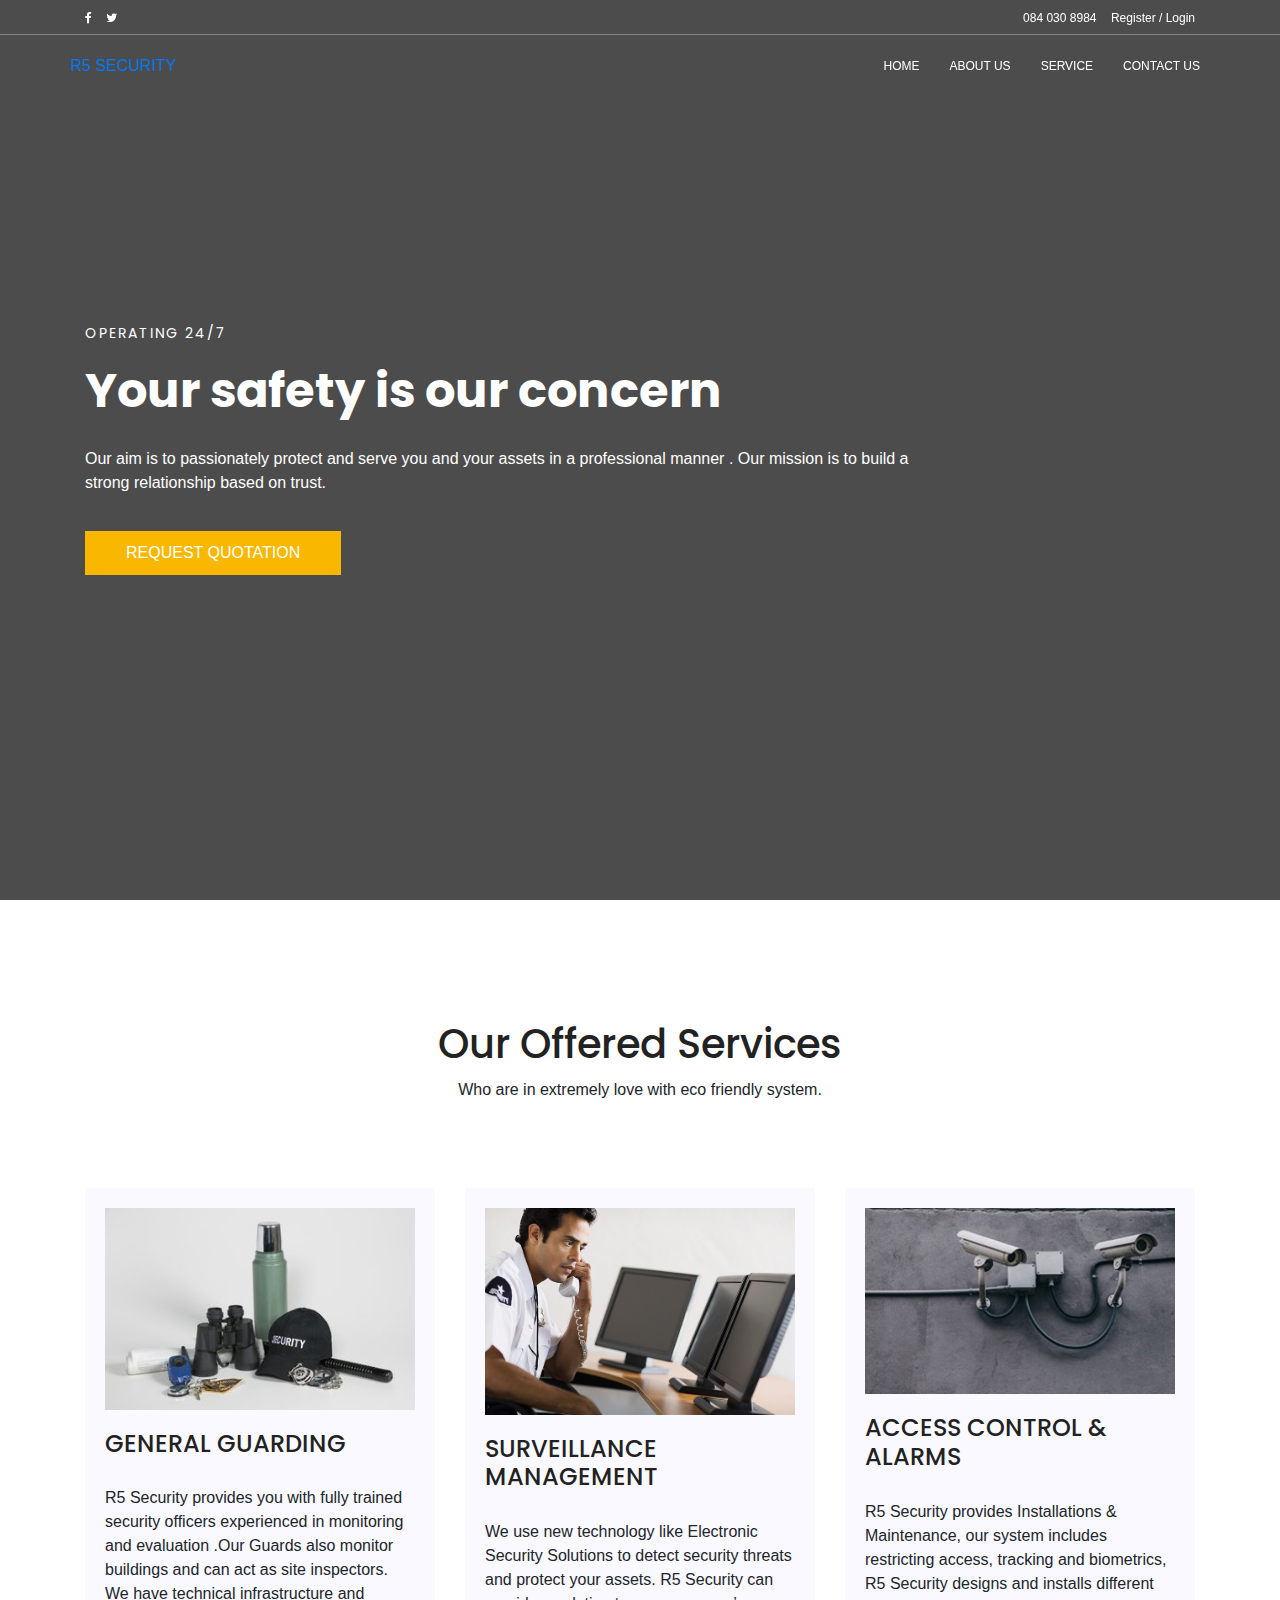
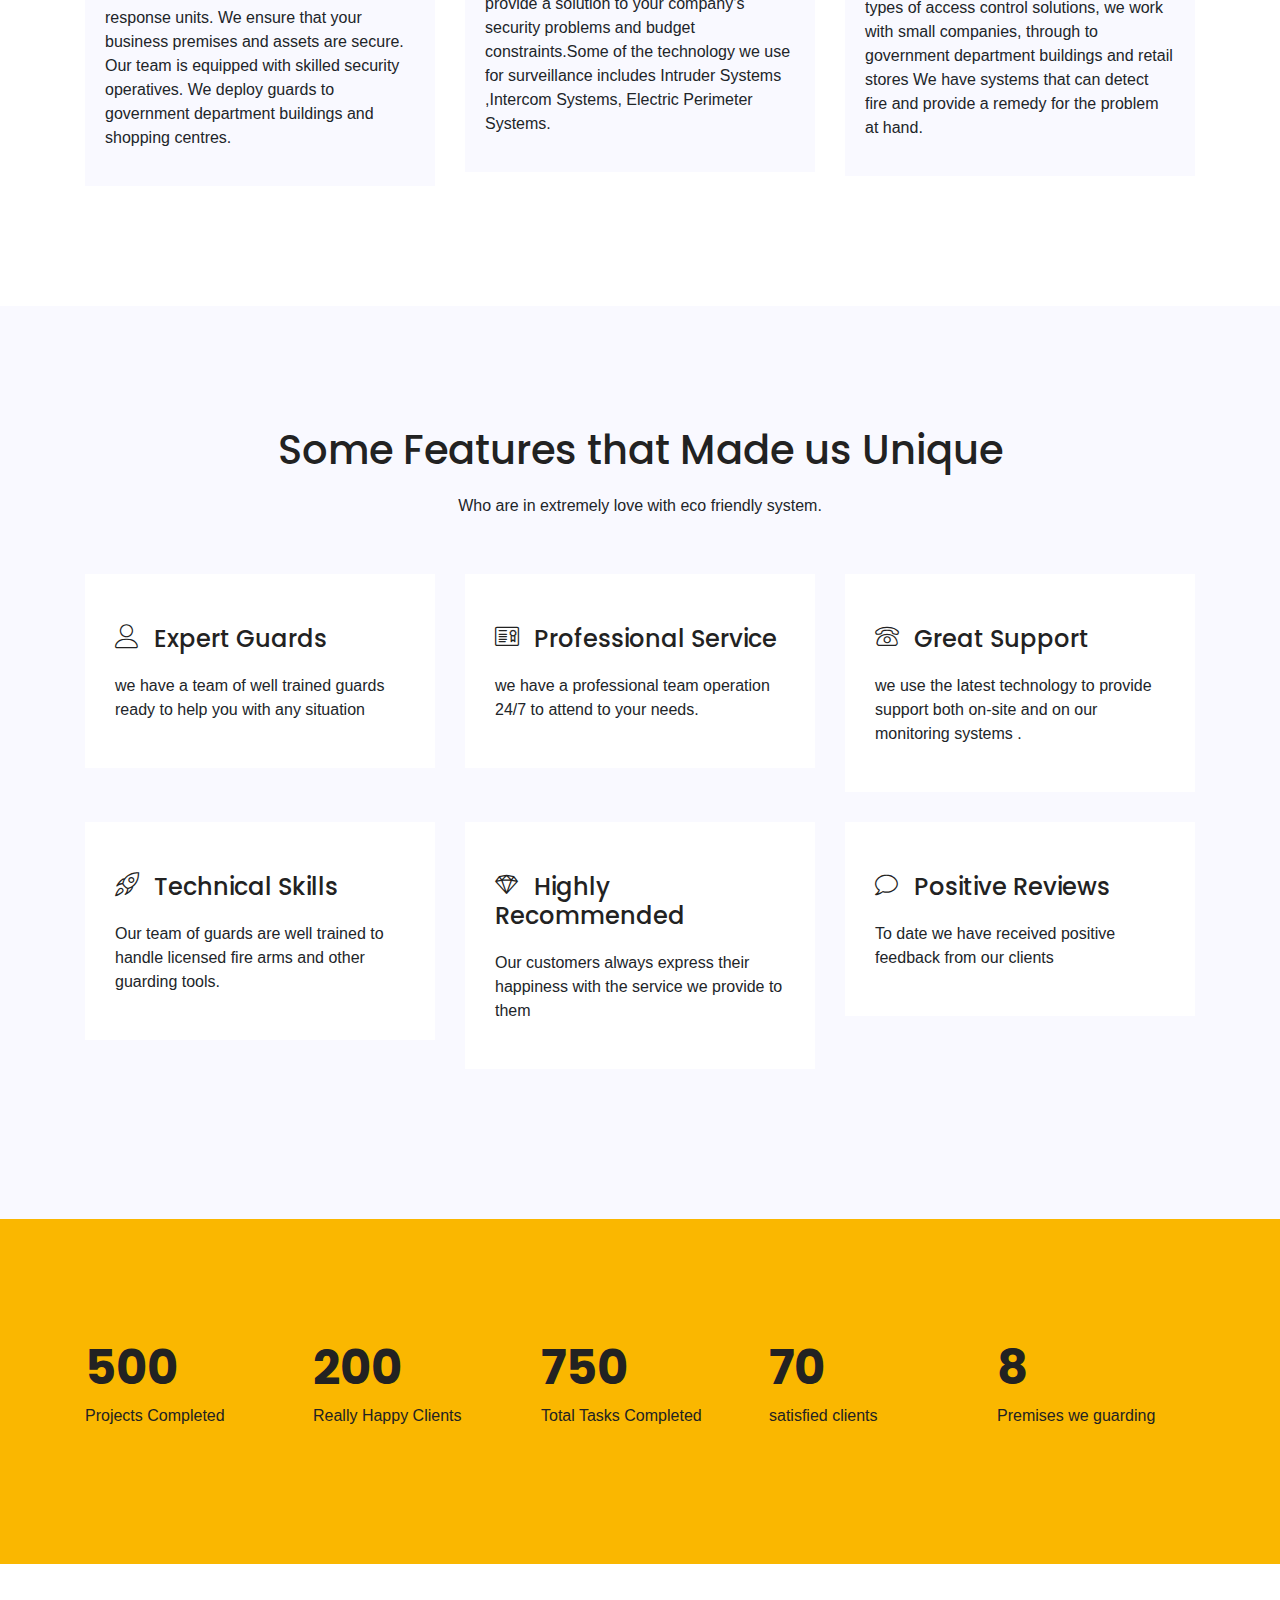
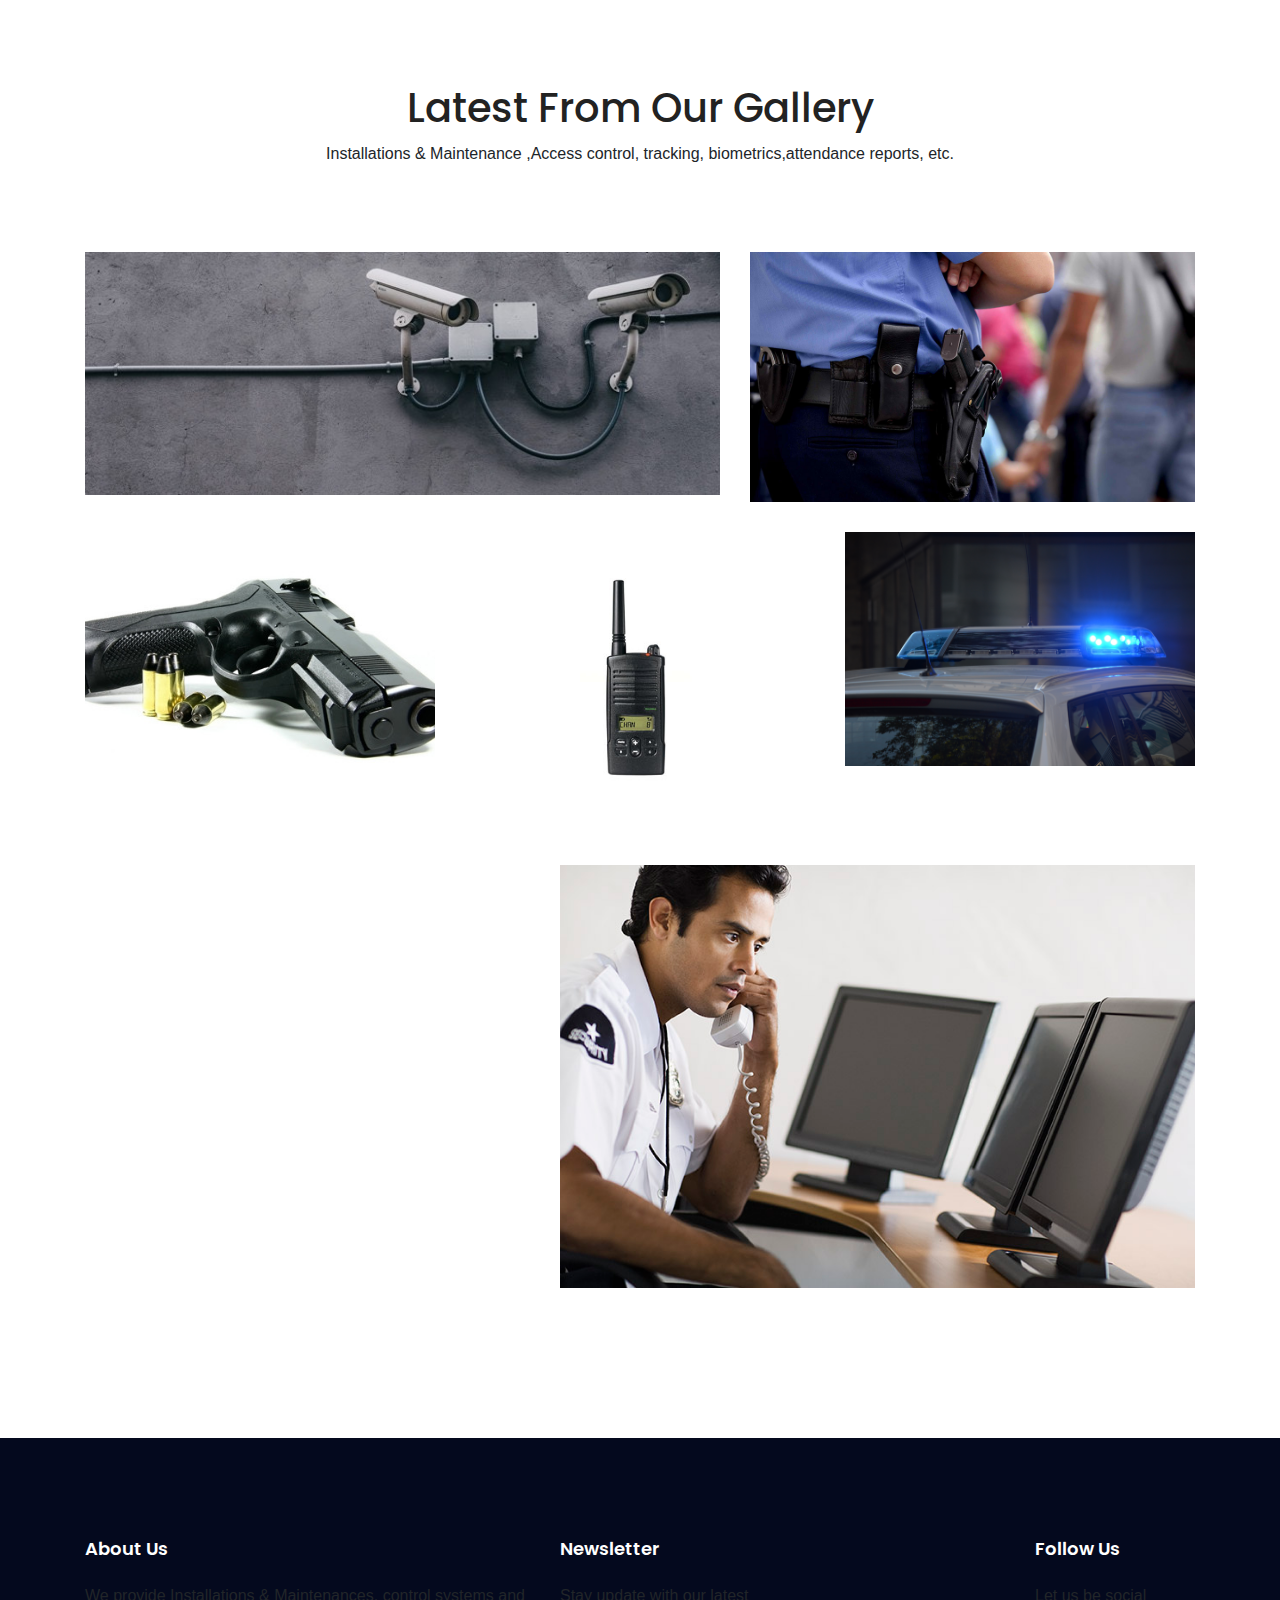
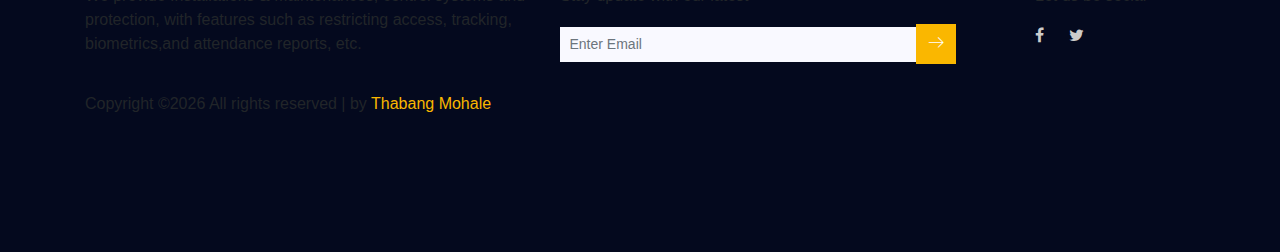
==== commit 296c57c9: "Add files via upload" ====
--- a/index.html
+++ b/index.html
@@ -28,6 +28,8 @@
 			<link rel="stylesheet" href="css/animate.min.css">
 			<link rel="stylesheet" href="css/owl.carousel.css">
 			<link rel="stylesheet" href="css/main.css">
+
+			<link rel="stylesheet" href="https://stackpath.bootstrapcdn.com/bootstrap/4.3.1/css/bootstrap.min.css" integrity="sha384-ggOyR0iXCbMQv3Xipma34MD+dH/1fQ784/j6cY/iJTQUOhcWr7x9JvoRxT2MZw1T" crossorigin="anonymous">
 		</head>
 		<body>
 
@@ -43,8 +45,8 @@
 				  		</div>
 				  		<div class="col-6 top-head-right">
 				  			<ul>
-				  				<li><a href="tel:+880 012 3654 896"><span>084 030 8984</span> <span class="lnr lnr-phone-handset"></span></a></li>
-				  				<li><a href="#">Register / Login</a></li>
+				  				<li><a href="tel:084 030 8984"><span>084 030 8984</span> <span class="lnr lnr-phone-handset"></span></a></li>
+				  				<li><a href="contact.html">Register / Login</a></li>
 				  			</ul>
 				  		</div>			  			
 			  		</div>
